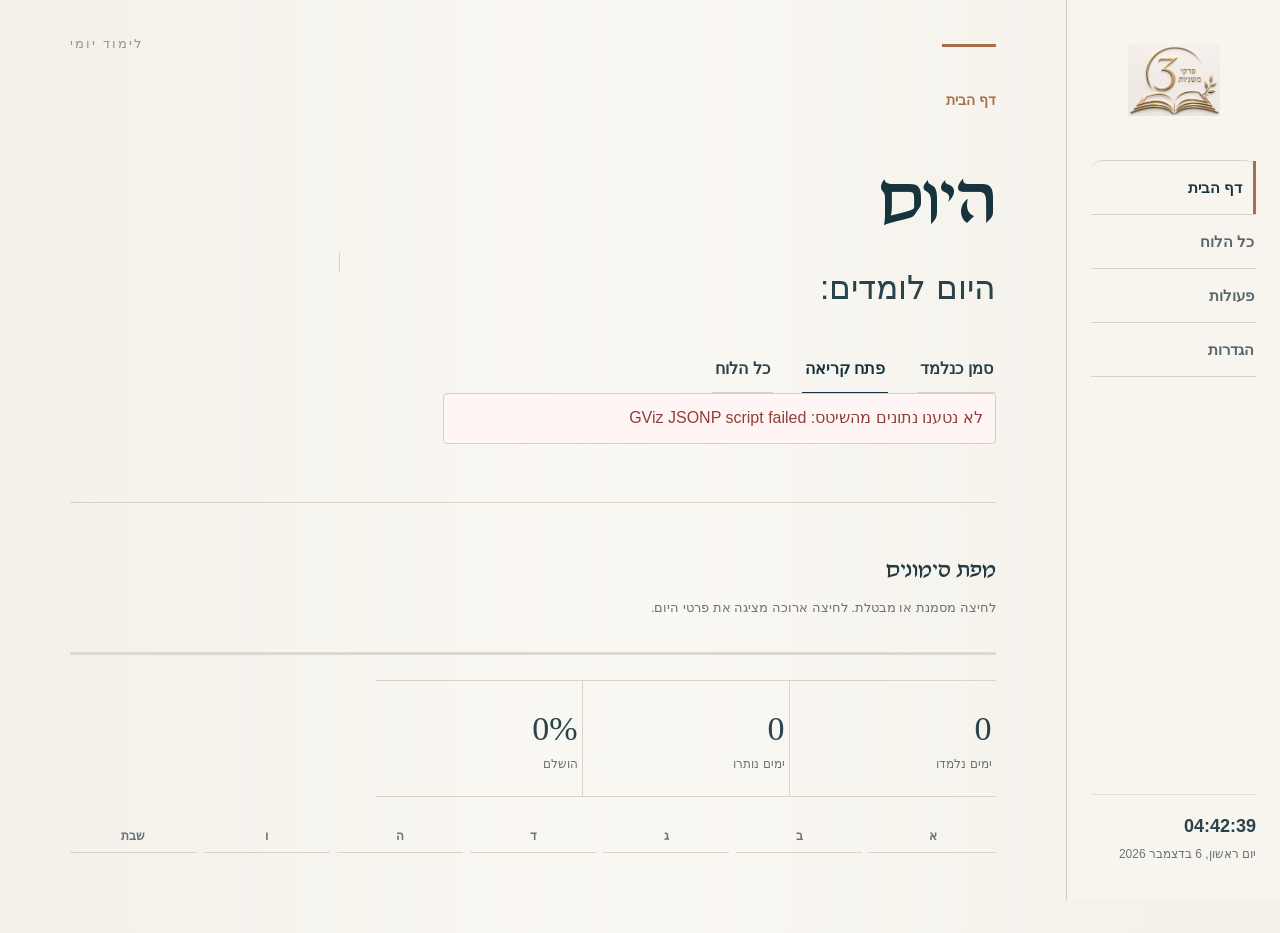
==== preview-v23.html @ 3cd3347a "Publish isolated v23 design preview" ====
<!DOCTYPE html>
<html lang="he" dir="rtl">
<head>
<meta charset="UTF-8">
<meta name="viewport" content="width=device-width, initial-scale=1.0, viewport-fit=cover">
<meta name="theme-color" content="#f6f3ed">
<!-- BUILD: finished-editorial-workspace-v23 -->
<title>תצוגת v23 — לוח שנה למשניות משפחת זלצמן</title>
<link rel="manifest" href="manifest.webmanifest">
<meta name="mobile-web-app-capable" content="yes">
<meta name="apple-mobile-web-app-capable" content="yes">
<meta name="apple-mobile-web-app-title" content="לוח משניות">
<meta name="apple-mobile-web-app-status-bar-style" content="black-translucent">

<style>/* Visual system is loaded from the v23 stylesheet. */</style>

<link rel="stylesheet" href="app-v23.css?v=1">

<link rel="icon" href="site-icon-round.png">
<link rel="apple-touch-icon" href="site-icon-round.png">
<meta name="theme-color" content="#f6f3ed">

</head>
<body>
<div class="intro">
  <div class="intro-card">
    <img src="logo.png" alt="לוגו" class="intro-logo">
    <div class="intro-text-wrap">
      <h1>לוח שנה למשניות משפחת זלצמן</h1>
      <p id="introGreeting">ברוכים הבאים</p>
    </div>
  </div>
</div>

<header class="site-header">
  <div class="header-inner">
    <div class="brand brand-logo-only">
      <button type="button" class="header-logo-link" onclick="showPage('homePage')" aria-label="חזרה לדף הבית">
        <img src="header-logo.png" alt="לוגו עליון" class="header-logo">
      </button>
      <small id="topGreeting">ברוכים הבאים</small>
    </div>
    <nav class="tabs" aria-label="ניווט">
      <button class="tab active" data-page="homePage"><span class="nav-ico nav-home" aria-hidden="true"></span><span>דף הבית</span></button>
      <button class="tab" data-page="calendarPage"><span class="nav-ico nav-calendar" aria-hidden="true"></span><span>כל הלוח</span></button>
      <button class="tab" data-page="actionsPage"><span class="nav-ico nav-actions" aria-hidden="true"></span><span>פעולות</span></button>
      <button class="tab" data-page="settingsPage"><span class="nav-ico nav-settings" aria-hidden="true"></span><span>הגדרות</span></button>
    </nav>
    <div class="date-time" id="dateTime">--</div>
  </div>
</header>

<div class="app">
  <section class="page active" id="homePage">
    <div class="admin-message" id="adminMessageBox"></div>
    <button class="message-alert" id="messageAlert" onclick="openMessageModal()"></button>
    <div class="home-hero">
      <div class="home-main">
        <div class="home-kicker" id="homeKicker">דף הבית</div>
        <h2 id="homeTitle">היום</h2>
        <p class="home-learning" id="homeLearning">היום לומדים:</p>
        <div class="home-meta" id="homeMeta"></div><div class="loading-note" id="loadStatus">טוען נתונים מהגיליון...</div>
        <div class="actions-row">
          <button id="markTodayBtn" type="button" class="btn">סמן כנלמד</button>
          <button id="openTodayCalendarBtn" type="button" class="btn primary" onclick="openTodayReader()">פתח קריאה</button>
          <button id="homeCalendarBtn" type="button" class="btn" data-page="calendarPage">כל הלוח</button>
        </div>
      </div>
      <aside class="home-side">
        <div class="map-head"><div><h3>מפת סימונים</h3><p class="muted">לחיצה מסמנת או מבטלת. לחיצה ארוכה מציגה את פרטי היום.</p></div><button type="button" class="btn small map-toggle" onclick="toggleMapPanel()">הצג / הסתר</button></div>
        <div class="progress"><span id="progressFill"></span></div>
        <div class="stats">
          <div class="stat"><b id="doneCount">0</b><span>ימים נלמדו</span></div>
          <div class="stat"><b id="leftCount">0</b><span>ימים נותרו</span></div>
          <div class="stat"><b id="percentCount">0%</b><span>הושלם</span></div>
        </div>
        <div class="year-map" id="yearMap"></div>
      </aside>
    </div>
</section>

  <section class="page" id="calendarPage">
    <div class="panel">
      <div class="calendar-topline">
        <h3>כל הלוח</h3>
        <div class="calendar-quick-actions">
          <button class="btn primary" onclick="openTodayInCalendar()">היום</button>
          <div class="mobile-month-nav" aria-label="ניווט חודשים"><button type="button" class="btn month-step" onclick="mobileCalendarMonthStep(-1)">הקודם</button><button type="button" class="btn month-step" onclick="mobileCalendarMonthStep(1)">הבא</button></div><button class="btn" onclick="clearCalendarFilters()">נקה סינון</button>
        </div>
      </div>
      <div class="toolbar calendar-toolbar">
        <div class="calendar-search-wrap"><input class="search" id="search" placeholder="לדוגמה: סיוון, יום ראשון, ברכות, פרק א" oninput="renderCalendar()"><button type="button" class="search-clear-btn" onclick="clearCalendarSearch()" aria-label="נקה חיפוש">×</button></div>
        <select id="calendarMonthSelect" onchange="renderCalendar()">
          <option value="all">כל החודשים</option>
        </select>
        <label class="check-filter"><input type="checkbox" id="onlyUndoneFilter" onchange="renderCalendar()"> רק לא נלמדו</label>
      </div>
      <div id="calendar"></div>
    </div>
  </section>

  <section class="page" id="actionsPage">

    <div class="panel actions-clean-panel">
      <h3>פעולות</h3>
      <p class="muted">בחר פעולה מהרשימה.</p>

      <div class="action-tiles actions-grid-clean">

        <div class="action-tile action-tile-clean">
          <div>
            <div class="action-icon">✓</div>
            <h4>סימון מרוכז</h4>
            <p>סימון או ביטול סימון לפי שבוע או חודש.</p>
          </div>
          <button class="btn primary" onclick="openBulkModal()">פתח סימון מרוכז</button>
        </div>

        <div class="action-tile action-tile-clean">
          <div>
            <div class="action-icon">☷</div>
            <h4>הדפסה מעוצבת</h4>
            <p>ייצוא לוח מסודר ומעוצב לפי טווח תאריכים.</p>
          </div>
          <button class="btn primary" onclick="openPrintPicker()">פתח הדפסה מעוצבת</button>
        </div>

        <div class="action-tile action-tile-clean">
          <div>
            <div class="action-icon">↗</div>
            <h4>קישור לאתר</h4>
            <p>העתקת הקישור והדרכה להוספה לשולחן העבודה.</p>
          </div>
          <div class="tile-buttons">
            <button class="btn primary" onclick="copySiteLink()">העתק קישור</button>
            <button class="btn" onclick="showShortcutHelp()">איך מוסיפים?</button>
          </div>
        </div>

        <div class="action-tile action-tile-clean">
          <div>
            <div class="action-icon">✉</div>
            <h4>שליחת הודעה</h4>
            <p>שליחת הודעה למנהל דרך טופס מסודר.</p>
          </div>
          <button class="btn primary" onclick="openMessageFormBox()">פתח טופס שליחת הודעה</button>
        </div>

      </div>
    </div>

  </section>

  <section class="page" id="settingsPage">
    <div class="panel">
      <h3>הגדרות</h3>
      <p class="muted">ניהול השם, הסימונים, הגיבוי והתקנת האתר.</p>

      <div class="settings-boxes">
        <div class="settings-box">
          <span class="settings-real-icon settings-user-icon" aria-hidden="true"></span>
          <h4>שם המשתמש</h4>
          <div class="form-row">
            <label>השם שיופיע בדף הבית</label>
            <input id="nameInput" placeholder="הכנס שם">
            <button class="btn primary" onclick="saveName()">שמור שם</button>
          </div>
        </div>

        <div class="settings-box">
          <span class="settings-real-icon settings-save-icon" aria-hidden="true"></span>
          <h4>סימונים</h4>
          <p class="muted">איפוס או גיבוי הסימונים ששמורים בדפדפן הזה.</p>
          <div class="actions-row">
            <button class="btn danger" onclick="confirmResetProgress()">איפוס הסימונים שלי</button>
            <button class="btn" onclick="exportProgress()">ייצוא מצב</button>
<div class="settings-export-note">
  <b>מה זה יצוא הגדרות?</b><br>
  פעולה זו שומרת אצלך קובץ קטן עם ההגדרות והסימונים האישיים שלך, כדי שתוכל לגבות אותם או להעביר אותם למכשיר אחר. הקובץ לא נשלח אלינו.
</div>

          </div>
        </div>

        <div class="settings-box">
          <span class="settings-real-icon settings-import-icon" aria-hidden="true"></span>
          <h4>ייבוא גיבוי</h4>
          <p class="muted">הדבק כאן קוד גיבוי שהעתקת ממכשיר אחר.</p>
          <textarea id="progressImportBox" class="backup-box" placeholder="הדבק כאן קוד גיבוי"></textarea>
          <button class="btn primary" onclick="importProgress()">ייבוא סימונים</button>
        </div>

        <div class="settings-box">
          <span class="settings-real-icon settings-phone-icon" aria-hidden="true"></span>
          <h4>התקנה כאפליקציה</h4>
          <p class="muted">אפשר להוסיף את האתר למסך הבית. בדפדפן נתמך האתר ייפתח בצורה נקייה יותר כמו אפליקציה.</p>
          <button class="btn" onclick="showPwaHelp()">איך מתקינים?</button>
        </div>

      </div>
    </div>
  </section>
</div>

<div class="modal" id="modal" onclick="if(event.target.id==='modal') closeModal()">
  <div class="modal-box">
    <div class="modal-head">
      <h2 id="modalTitle"></h2>
      <button class="close" onclick="closeModal()">×</button>
    </div>
    <div id="modalBody"></div>
    <div class="actions-row">
      <button class="btn primary" id="modalDoneBtn">סמן כנלמד</button>
      <button class="btn" onclick="closeModal()">סגור</button>
    </div>
  </div>
</div>



<div class="modal" id="bulkModal" onclick="if(event.target.id==='bulkModal') closeBulkModal()">
  <div class="modal-box">
    <div class="modal-head">
      <h2>סימון מרוכז</h2>
      <button class="close" onclick="closeBulkModal()">×</button>
    </div>

    <div class="form-grid">
      <div class="form-row">
        <label>בחר שבוע לפי פרשה / שבת</label>
        <select id="weekSelectModal"></select>
        <div class="actions-row">
          <button class="btn primary" onclick="markRangeFromModal('week', true)">סמן שבוע כנלמד</button>
          <button class="btn danger" onclick="markRangeFromModal('week', false)">בטל סימון שבוע</button>
        </div>
      </div>

      <div class="form-row">
        <label>בחר חודש עברי</label>
        <select id="monthSelectModal"></select>
        <div class="actions-row">
          <button class="btn primary" onclick="markRangeFromModal('month', true)">סמן חודש כנלמד</button>
          <button class="btn danger" onclick="markRangeFromModal('month', false)">בטל סימון חודש</button>
        </div>
      </div>
    </div>

    <div class="actions-row">
      <button class="btn danger" onclick="confirmResetProgress()">איפוס כל הסימונים</button>
      <button class="btn" onclick="closeBulkModal()">סגור</button>
    </div>
  </div>
</div>


<div class="modal" id="messageFormModal" onclick="if(event.target.id==='messageFormModal') closeMessageFormBox()">
  <div class="modal-box message-form-modal-box">
    <div class="modal-head">
      <h2>שליחת הודעה למנהל</h2>
      <button class="close" onclick="closeMessageFormBox()">×</button>
    </div>

    <div class="form-embed-wrap modal-form-embed">
      <iframe
        class="google-form-frame"
        src="https://docs.google.com/forms/d/e/1FAIpQLSe4UbWZiPFnvy5jqcv0p5TVCIIKytLv7KLfmInb0iANTIyzvA/viewform?embedded=true"
        frameborder="0"
        marginheight="0"
        marginwidth="0"
        loading="lazy">טוען…</iframe>
    </div>

    <div class="actions-row">
      <a class="btn" href="https://docs.google.com/forms/d/e/1FAIpQLSe4UbWZiPFnvy5jqcv0p5TVCIIKytLv7KLfmInb0iANTIyzvA/viewform" target="_blank" rel="noopener">פתח בחלון נפרד</a>
      <button class="btn" onclick="closeMessageFormBox()">סגור</button>
    </div>
  </div>
</div>







<div id="printPicker" onclick="if(event.target.id==='printPicker') closePrintPicker()">
  <div class="print-picker-box">
    <h3>הדפסה מעוצבת</h3>
    <div class="form-grid">
      <div class="form-row">
        <label>סוג הדפסה</label>
        <select id="printMode" onchange="syncPrintMode()">
          <option value="range">טווח תאריכים</option>
          <option value="day">יום אחד</option>
          <option value="week">שבוע</option>
          <option value="month">חודש עברי</option>
          <option value="tractate">לפי מסכת</option>
        </select>
<div class="print-mode-tiles" id="printModeTiles" aria-label="בחירת סוג הדפסה">
  <button type="button" class="print-mode-tile active" data-print-mode="range" onclick="setPrintModeTile('range')">
    <b>טווח</b><span>מתאריך עד תאריך</span>
  </button>
  <button type="button" class="print-mode-tile" data-print-mode="day" onclick="setPrintModeTile('day')">
    <b>יום אחד</b><span>בחירת יום בודד</span>
  </button>
  <button type="button" class="print-mode-tile" data-print-mode="week" onclick="setPrintModeTile('week')">
    <b>שבוע</b><span>שבוע מלא</span>
  </button>
  <button type="button" class="print-mode-tile" data-print-mode="month" onclick="setPrintModeTile('month')">
    <b>חודש</b><span>חודש עברי</span>
  </button>
  <button type="button" class="print-mode-tile" data-print-mode="tractate" onclick="setPrintModeTile('tractate')">
    <b>מסכת</b><span>לפי מסכת</span>
  </button>
</div>

      </div>
      <div class="form-row" id="printStartRow">
        <label>מתאריך</label>
        <select id="printStart"></select>
      </div>
      <div class="form-row" id="printEndRow">
        <label>עד תאריך</label>
        <select id="printEnd"></select>
      </div>
      <div class="form-row" id="printMonthRow" style="display:none">
        <label>בחר חודש</label>
        <select id="printMonthSelect"></select>
      </div>
      <div class="form-row" id="printTractateRow" style="display:none">
        <label>בחר מסכת</label>
        <select id="printTractateSelect"></select>
      </div>
    </div>
    <div class="actions-row">
      
<button type="button" class="btn print-mobile-alt-btn" onclick="openPrintPreviewPage()">
  פתח תצוגת הדפסה בדף חדש
</button>
<p class="print-mobile-hint">
  בסמארטפון שמירה ל־PDF לא תמיד עובדת טוב. הכפתור הזה פותח דף נקי שאפשר לשמור, לשתף או להדפיס ממנו.
</p>
<button class="btn primary" onclick="printSelectedRange()">ייצא / הדפס</button>
      <button class="btn" onclick="closePrintPicker()">סגור</button>
    </div>
  </div>
</div>

<div id="printArea"></div>
<div class="toast" id="toast">הפעולה בוצעה</div>
<button type="button" class="mobile-floating-today" onclick="openTodayInCalendar()">היום</button>

<script>
const SHEET_CSV_URL = "https://docs.google.com/spreadsheets/d/e/2PACX-1vTx69XyjxtuKeYCHbCdaDlgVnaaCdChrgy5WYMn0daPPNdD-HVV0VQNBseqWfwoSvYIXcG5Pu6hYBlD/pub?output=csv";
const SHEET_CSV_URLS = [
  "https://docs.google.com/spreadsheets/d/e/2PACX-1vTx69XyjxtuKeYCHbCdaDlgVnaaCdChrgy5WYMn0daPPNdD-HVV0VQNBseqWfwoSvYIXcG5Pu6hYBlD/pub?output=csv",
  "https://docs.google.com/spreadsheets/d/e/2PACX-1vTx69XyjxtuKeYCHbCdaDlgVnaaCdChrgy5WYMn0daPPNdD-HVV0VQNBseqWfwoSvYIXcG5Pu6hYBlD/pub?gid=0&single=true&output=csv",
  "https://docs.google.com/spreadsheets/d/e/2PACX-1vTx69XyjxtuKeYCHbCdaDlgVnaaCdChrgy5WYMn0daPPNdD-HVV0VQNBseqWfwoSvYIXcG5Pu6hYBlD/gviz/tq?tqx=out:csv"
];
const MESSAGES_CSV_URL = "https://docs.google.com/spreadsheets/d/e/2PACX-1vTx69XyjxtuKeYCHbCdaDlgVnaaCdChrgy5WYMn0daPPNdD-HVV0VQNBseqWfwoSvYIXcG5Pu6hYBlD/pub?gid=1071009578&single=true&output=csv";
let DATA = [];
const FALLBACK_DATA = [];
let ADMIN_MESSAGES = [];
const STORAGE_PREFIX = "zaltsman_mishnayos_";
const MISHNA_FILES = {
  "ברכות": "MZ_BRAHOT_L1.txt",
  "פאה": "MZ_PEAA_L1.txt",
  "דמאי": "MZ_DEMAY_L1.txt",
  "כלאים": "MZ_KILAIIM_L1.txt",
  "שביעית": "MZ_SHVIIT_L1.txt",
  "תרומות": "MZ_TRUMOT_L1.txt",
  "מעשרות": "MZ_MEASROT_L1.txt",
  "מעשר שני": "MZ_MEASER_SHENI_L1.txt",
  "חלה": "MZ_HALA_L1.txt",
  "ערלה": "MZ_ORLA_L1.txt",
  "ביכורים": "MZ_BIKURIM_L1.txt"
};
let MISHNA_CACHE = {};
function localIsoDate(date = new Date()){
  const y = date.getFullYear();
  const m = String(date.getMonth()+1).padStart(2,"0");
  const d = String(date.getDate()).padStart(2,"0");
  return `${y}-${m}-${d}`;
}
const todayIsoReal = localIsoDate();
let currentToday = null;
let deferredInstallPrompt = null;

function $(id){return document.getElementById(id)}
function getDone(){try{return JSON.parse(localStorage.getItem(STORAGE_PREFIX+"done")||"{}")}catch(e){return {}}}
function setDone(obj){localStorage.setItem(STORAGE_PREFIX+"done", JSON.stringify(obj))}
function getName(){return localStorage.getItem(STORAGE_PREFIX+"name") || "משתמש"}

function doneButtonText(idx){
  return getDone()[idx] ? "בטל סימון" : "סמן כנלמד";
}
function setDoneButtonText(btn, idx){
  if(btn) btn.textContent = doneButtonText(idx);
}

function showToast(msg="הפעולה בוצעה"){const t=$("toast");t.textContent=msg;t.classList.add("show");clearTimeout(window.__toast);window.__toast=setTimeout(()=>t.classList.remove("show"),1800)}
function escapeHtml(s){return String(s).replace(/[&<>"']/g, m=>({"&":"&amp;","<":"&lt;",">":"&gt;","\"":"&quot;","'":"&#039;"}[m]))}

function flashDoneChange(idx){
  setTimeout(()=>{
    document.querySelectorAll(`[data-day-idx="${idx}"]`).forEach(el=>{
      el.classList.remove("done-pop");
      void el.offsetWidth;
      el.classList.add("done-pop");
    });
  }, 80);
}

function parseCSV(text){
  const rows = [];
  let row = [], cell = "", inQuotes = false;
  for(let i=0;i<text.length;i++){
    const c=text[i], n=text[i+1];
    if(c === '"' && inQuotes && n === '"'){ cell += '"'; i++; continue; }
    if(c === '"'){ inQuotes = !inQuotes; continue; }
    if(c === "," && !inQuotes){ row.push(cell); cell=""; continue; }
    if((c === "\n" || c === "\r") && !inQuotes){
      if(c === "\r" && n === "\n") i++;
      row.push(cell); cell="";
      if(row.some(v=>String(v).trim() !== "")) rows.push(row);
      row=[];
      continue;
    }
    cell += c;
  }
  row.push(cell);
  if(row.some(v=>String(v).trim() !== "")) rows.push(row);
  return rows;
}


function formatMessageText(s){
  return escapeHtml(s || "")
    .replace(/\*\*(.*?)\*\*/g, "<strong>$1</strong>")
    .replace(/\n/g, "<br>");
}

function extractAdminMessages(rows){
  ADMIN_MESSAGES = [];
  if(!rows || !rows.length) return;

  const header = rows[0].map(x=>String(x||"").trim());
  const titleCol = header.indexOf("כותרת");
  const msgCol = header.indexOf("הודעה");
  const activeCol = header.indexOf("פעיל");
  const dateCol = header.indexOf("תאריך");

  // חשוב: לא להציג הודעות משתמשים רגילות בדף הבית.
  // הודעת מנהל תזוהה רק אם יש עמודת "פעיל" או עמודת "כותרת".
  if(msgCol < 0) return;
  if(activeCol < 0 && titleCol < 0) return;

  rows.slice(1).forEach(r=>{
    const msg = String(r[msgCol] || "").trim();
    if(!msg) return;

    const active = activeCol >= 0 ? String(r[activeCol] || "").trim() : "כן";
    if(active && !["כן","TRUE","true","1","פעיל"].includes(active)) return;

    ADMIN_MESSAGES.push({
      title: titleCol >= 0 ? String(r[titleCol] || "").trim() : "",
      message: msg,
      date: dateCol >= 0 ? String(r[dateCol] || "").trim() : ""
    });
  });
}
function renderAdminMessage(){
  const oldBox = $("adminMessageBox");
  if(oldBox){
    oldBox.classList.remove("show");
    oldBox.innerHTML = "";
  }
  const alert = $("messageAlert");
  if(!alert) return;
  const item = ADMIN_MESSAGES && ADMIN_MESSAGES[0];
  if(!item || !item.message){
    alert.classList.remove("show");
    alert.innerHTML = "";
    return;
  }
  alert.innerHTML = `<span><span class="message-alert-title">יש הודעה חדשה</span><br><small>${escapeHtml(item.title || "לחץ לקריאה")}</small></span><span>פתח</span>`;
  alert.classList.add("show");
}


async function loadMessagesData(){
  try{
    const bust = (MESSAGES_CSV_URL.includes("?") ? "&" : "?") + "cacheBust=" + Date.now();
    const res = await fetch(MESSAGES_CSV_URL + bust, {cache:"no-store"});
    if(!res.ok) throw new Error("שגיאת טעינת הודעות");
    const text = await res.text();
    const rows = parseCSV(text);
    extractAdminMessages(rows);
    renderAdminMessage();
  }catch(err){
    console.error("Messages load error:", err);
    ADMIN_MESSAGES = [];
    renderAdminMessage();
  }
}

function normalizeSheetRows(rows){
  if(!rows || !rows.length) return [];
  const first = rows[0].map(x=>String(x||"").trim());
  const headerNames = ["תאריך עברי","עברי","יום","יום / פרשה","יום ופרשה","פרשה","הספק","פרקים","משניות","לימוד","תאריך לועזי","לועזי","date","Date"];
  const hasHeader = first.some(x => headerNames.includes(x));
  const body = hasHeader ? rows.slice(1) : rows;
  const header = hasHeader ? first : [];
  function col(names, fallback){
    for(const name of names){
      const idx = header.indexOf(name);
      if(idx >= 0) return idx;
    }
    return fallback;
  }
  const hdateCol = col(["תאריך עברי","עברי"], 0);
  const dayCol = col(["יום","יום / פרשה","יום ופרשה","פרשה"], 1);
  const chaptersCol = col(["הספק","פרקים","משניות","לימוד"], 2);
  const isoCol = col(["תאריך לועזי","לועזי","date","Date"], -1);
  const startDate = new Date("2026-04-13T12:00:00");
  return body.map((r,i)=>{
    const hdate = String(r[hdateCol] || "").trim();
    const day = String(r[dayCol] || "").trim();
    const chapters = String(r[chaptersCol] || "").trim();
    let iso = isoCol >= 0 ? String(r[isoCol] || "").trim() : "";
    if(!iso){
      const d = new Date(startDate);
      d.setDate(startDate.getDate()+i);
      iso = d.toISOString().slice(0,10);
    }
    return {idx:i+1, iso, hdate, day, chapters};
  }).filter(x=>x.hdate || x.day || x.chapters);
}




function bindHomeButtons(){
  const markBtn = $("markTodayBtn");
  if(markBtn && !markBtn.dataset.bound){
    markBtn.dataset.bound = "1";
    markBtn.addEventListener("click", function(e){
      e.preventDefault();
      e.stopPropagation();
      markToday();
    });
  }

  document.querySelectorAll("[data-page]").forEach(btn=>{
    if(!btn.dataset.pageBound){
      btn.dataset.pageBound = "1";
      btn.addEventListener("click", function(e){
        e.preventDefault();
        const target = btn.dataset.page;
        if(target) showPage(target);
      });
    }
  });
}



function useFallbackData(){
  DATA = [];
  currentToday = null;
  refresh();
  const status = $("loadStatus");
  if(status){
    status.textContent = "לא נטענו נתונים מהשיטס. בדוק שהגיליון מפורסם כ-CSV.";
    status.className = "error-note";
    status.style.display = "block";
  }
}




const SHEET_GVIZ_URL = "https://docs.google.com/spreadsheets/d/e/2PACX-1vTx69XyjxtuKeYCHbCdaDlgVnaaCdChrgy5WYMn0daPPNdD-HVV0VQNBseqWfwoSvYIXcG5Pu6hYBlD/gviz/tq";

function gvizTableToRows(table){
  const cols = (table.cols || []).map(c => c.label || c.id || "");
  const body = (table.rows || []).map(r => (r.c || []).map(c => {
    if(!c) return "";
    if(typeof c.f === "string" && c.f.trim()) return c.f;
    if(c.v == null) return "";
    return String(c.v);
  }));
  return [cols].concat(body);
}

function loadGvizJsonp(){
  return new Promise((resolve, reject) => {
    const cbName = "__mishnaGvizCb_" + Date.now() + "_" + Math.floor(Math.random()*10000);
    const script = document.createElement("script");
    const timeout = setTimeout(() => {
      cleanup();
      reject(new Error("GViz JSONP timeout"));
    }, 12000);

    function cleanup(){
      clearTimeout(timeout);
      script.remove();
      try{ delete window[cbName]; }catch(e){ window[cbName] = undefined; }
    }

    window[cbName] = function(response){
      try{
        cleanup();
        if(!response || response.status === "error"){
          reject(new Error("GViz returned error"));
          return;
        }
        resolve(gvizTableToRows(response.table || {}));
      }catch(err){
        cleanup();
        reject(err);
      }
    };

    script.onerror = function(){
      cleanup();
      reject(new Error("GViz JSONP script failed"));
    };

    script.src = SHEET_GVIZ_URL + "?tqx=responseHandler:" + cbName + "&tq=" + encodeURIComponent("select *");
    document.head.appendChild(script);
  });
}

async function fetchFirstWorkingCsv(urls){
  let lastError = null;
  for(const url of urls){
    try{
      const res = await fetch(url, { cache: "reload", redirect: "follow" });
      if(!res.ok) throw new Error("HTTP " + res.status + " בכתובת " + url);
      const text = await res.text();
      if(!text || !text.trim()) throw new Error("CSV ריק בכתובת " + url);
      if(text.trim().startsWith("<")) throw new Error("התקבל HTML במקום CSV בכתובת " + url);
      return { text, url };
    }catch(err){
      lastError = err;
      console.error("CSV load attempt failed:", url, err);
    }
  }
  throw lastError || new Error("לא נמצאה כתובת CSV תקינה");
}





async function loadSheetData(){
  const status = $("loadStatus");
  if(status){
    status.className = "loading-note";
    status.style.display = "block";
    status.textContent = "טוען נתונים מהגיליון...";
  }

  try{
    let rows = [];
    let loadedFrom = "";

    try{
      const result = await fetchFirstWorkingCsv(SHEET_CSV_URLS);
      rows = parseCSV(result.text);
      loadedFrom = "CSV";
    }catch(csvErr){
      console.warn("CSV fetch failed, trying GViz JSONP:", csvErr);
      if(status) status.textContent = "CSV נחסם, מנסה טעינה חלופית מהשיטס...";
      rows = await loadGvizJsonp();
      loadedFrom = "JSONP";
    }

    if(!rows || !rows.length){
      throw new Error("התקבל קובץ ריק מהשיטס");
    }

    const normalized = normalizeSheetRows(rows);

    if(!normalized || !normalized.length){
      console.error("Rows received but not normalized:", rows.slice(0,10));
      throw new Error("השיטס נטען, אבל מבנה העמודות לא זוהה");
    }

    DATA = normalized;
    currentToday = DATA.find(x=>x.iso===todayIsoReal) || DATA[0];

    try{
      setupActions();
      setupPrintSelects();
      setupCalendarControls(true);
      refresh();
    }catch(renderErr){
      console.error("Display/render error after sheet load:", renderErr);
      if(status){
        status.textContent = "הנתונים נטענו, אבל הייתה שגיאת תצוגה באתר: " + (renderErr && renderErr.message ? renderErr.message : "שגיאה לא ידועה");
        status.className = "error-note";
        status.style.display = "block";
      }
      return;
    }

    try{
      await loadMessagesData();
    }catch(err){
      console.error("Messages load error:", err);
    }

    if(status){
      status.className = "loading-note";
      status.textContent = "הנתונים נטענו מהשיטס";
      setTimeout(()=>{ status.style.display="none"; }, 1000);
    }
    console.log("Main sheet loaded from:", loadedFrom, "Rows:", DATA.length);
  }catch(err){
    console.error("Sheet load error:", err);
    DATA = [];
    currentToday = null;
    try{ refresh(); }catch(e){ console.error("Refresh after failure error:", e); }
    if(status){
      status.textContent = "לא נטענו נתונים מהשיטס: " + (err && err.message ? err.message : "שגיאה לא ידועה");
      status.className = "error-note";
      status.style.display = "block";
    }
  }
}

function greeting(){
  const h = new Date().getHours();
  if(h>=5 && h<12) return "בוקר טוב";
  if(h>=12 && h<17) return "צהריים טובים";
  if(h>=17 && h<22) return "ערב טוב";
  return "לילה טוב";
}
function updateGreeting(){
  const name=getName();
  $("introGreeting").textContent = `${greeting()}, ${name}`;
  $("topGreeting").textContent = `${greeting()}, ${name}`;
}
function updateClock(){
  const now = new Date();
  const date = now.toLocaleDateString("he-IL", {weekday:"long", year:"numeric", month:"long", day:"numeric"});
  const time = now.toLocaleTimeString("he-IL", {hour:"2-digit", minute:"2-digit", second:"2-digit"});
  $("dateTime").innerHTML = `<b>${time}</b><small>${date}</small>`;
}
setInterval(updateClock,1000);
function displayDate(item){return `${item.hdate} · ${new Date(item.iso).toLocaleDateString("he-IL")}`}
function dayText(item){return `${item.day} · ${displayDate(item)}`}
function hebrewMonth(hdate){
  const s = String(hdate || "");
  const months = ["ניסן","אייר","סיוון","סיון","תמוז","אב","אלול","תשרי","חשון","מרחשון","כסלו","טבת","שבט","אדר"];
  for(const m of months){
    if(s.includes(m)) return m === "סיון" ? "סיוון" : m;
  }
  return "ללא חודש";
}
function cleanWeekName(day){return String(day).replace(/^שבת\s*[–-]?\s*/,'').trim()}

function showPage(id){
  const page = $(id);
  if(!page){
    console.error("Page not found:", id);
    showToast("הדף לא נמצא");
    return;
  }
  document.querySelectorAll(".page").forEach(p=>p.classList.remove("active"));
  document.querySelectorAll(".tab").forEach(t=>t.classList.toggle("active", t.dataset.page===id));
  page.classList.add("active");
  try{ window.scrollTo({top:0,behavior:"smooth"}); }catch(e){ window.scrollTo(0,0); }
  if(id==="calendarPage") renderCalendar();
}

document.querySelectorAll(".tab").forEach(t=>t.addEventListener("click",()=>showPage(t.dataset.page)));


function renderToday(){
  if(!DATA.length || !currentToday) return;
  const item=currentToday;
  $("homeKicker").textContent = dayText(item);
  $("homeTitle").textContent = `${greeting()}, ${getName()}`;
  $("homeLearning").textContent = `היום לומדים: ${item.chapters}`;
  $("homeMeta").textContent = `יום ${item.idx} מתוך ${DATA.length}`;
  setDoneButtonText($("markTodayBtn"), item.idx);
  if($("homeMiniToday")) $("homeMiniToday").textContent = `${dayText(item)} · ${item.chapters}`;
  const done = getDone();
  const total = DATA.length || 0;
  const count = Object.keys(done).filter(k=>DATA.some(x=>String(x.idx)===String(k))).length;
  if($("homeMiniProgress")) $("homeMiniProgress").textContent = total ? `${count} מתוך ${total} ימים סומנו` : "עדיין אין נתונים.";
}

function renderTodayMobilePolished(){
  if(!DATA.length || !currentToday) return;
  const item = currentToday;
  $("homeKicker").textContent = dayText(item);
  $("homeTitle").textContent = `${greeting()}, ${getName()}`;
  $("homeLearning").innerHTML = `<span>היום לומדים</span><strong>${escapeHtml(item.chapters)}</strong>`;
  $("homeMeta").textContent = "";
  setDoneButtonText($("markTodayBtn"), item.idx);
}

function makeCard(item){
  const done = !!getDone()[item.idx];
  const isToday = currentToday && item.idx===currentToday.idx;
  return `<article class="card ${done?'done':''} ${isToday?'today':''}" data-day-idx="${item.idx}">
    <h4>${isToday?'היום · ':''}${escapeHtml(item.day)}</h4>
    <div class="mini">${escapeHtml(displayDate(item))}</div>
    <p style="margin-top:10px">${escapeHtml(item.chapters)}</p>
    <div class="card-buttons">
      <button class="btn small primary" type="button" onclick="openDay(${item.idx})">פתח את היום</button>
      <button class="btn small" type="button" onclick="toggleDone(${item.idx})">${done?'בטל סימון':'סמן כנלמד'}</button>
    </div>
  </article>`;
}


function weekdayIndex(item){
  const s = String(item.day || "");
  if(s.includes("ראשון")) return 0;
  if(s.includes("שני")) return 1;
  if(s.includes("שלישי")) return 2;
  if(s.includes("רביעי")) return 3;
  if(s.includes("חמישי")) return 4;
  if(s.includes("שישי")) return 5;
  if(s.includes("שבת")) return 6;
  return new Date(item.iso).getDay();
}
function buildCalendarWeeks(items){
  const weeks = [];
  let current = new Array(7).fill(null);
  items.forEach(item=>{
    const idx = weekdayIndex(item);
    if(idx === 0 && current.some(Boolean)){
      weeks.push(current);
      current = new Array(7).fill(null);
    }
    if(current[idx]){
      weeks.push(current);
      current = new Array(7).fill(null);
    }
    current[idx] = item;
    if(idx === 6){
      weeks.push(current);
      current = new Array(7).fill(null);
    }
  });
  if(current.some(Boolean)) weeks.push(current);
  return weeks;
}


function renderCalendar(){
  const cal = $("calendar");
  if(!cal) return;
  if(!DATA.length){
    cal.innerHTML = '<p class="muted">טוען נתונים...</p>';
    return;
  }

  setupCalendarControls(false);

  const q = ($("search")?.value || "").trim();
  const monthValue = $("calendarMonthSelect")?.value || "all";
  const onlyUndone = !!$("onlyUndoneFilter")?.checked;
  const done = getDone();

  let rows = DATA.filter(x => {
    const textOk = !q || [x.idx,x.iso,x.hdate,x.day,x.chapters].join(" ").includes(q);
    const monthOk = monthValue === "all" || hebrewMonth(x.hdate) === monthValue;
    const undoneOk = !onlyUndone || !done[x.idx];
    return textOk && monthOk && undoneOk;
  });

  const groups = {};
  rows.forEach(x=>{
    const key = hebrewMonth(x.hdate) || "ללא חודש";
    (groups[key] ||= []).push(x);
  });

  const weekNames = ["ראשון","שני","שלישי","רביעי","חמישי","שישי","שבת"];

  function cell(x){
    if(!x) return `<td><div class="calendar-cell empty"></div></td>`;
    const isToday = currentToday && x.idx===currentToday.idx;
    const isDone = !!done[x.idx];
    return `<td>
      <div class="calendar-cell ${isToday?'today':''} ${isDone?'done':''}" data-day-idx="${x.idx}">
        <h4>${escapeHtml(x.day || "יום")}</h4>
        <small>${escapeHtml(x.hdate)}</small>
        <p>${escapeHtml(x.chapters)}</p>
        <div class="card-buttons">
          <button class="btn small primary" type="button" onclick="openDay(${x.idx})">פתח</button>
          <button class="btn small" type="button" onclick="toggleDone(${x.idx})">${isDone?'בטל סימון':'סמן כנלמד'}</button>
        </div>
      </div>
    </td>`;
  }

  cal.innerHTML = Object.entries(groups).map(([month,items])=>{
    const weeks = buildCalendarWeeks(items);
    return `<section class="calendar-month" data-month="${escapeHtml(month)}">
      <h3 class="calendar-month-title">${escapeHtml(month)}</h3>
      <div class="calendar-scroll">
        <table class="calendar-table">
          <thead><tr>${weekNames.map(d=>`<th>${d}</th>`).join("")}</tr></thead>
          <tbody>
            ${weeks.map(w=>`<tr>${w.map(cell).join("")}</tr>`).join("")}
          </tbody>
        </table>
      </div>
    </section>`;
  }).join("") || `<p class="muted">לא נמצאו תוצאות.</p>`;
}


function setupCalendarControls(force){
  const sel = $("calendarMonthSelect");
  if(!sel || !DATA.length) return;

  const current = sel.value || "all";
  const months = [];
  DATA.forEach(x=>{
    const m = hebrewMonth(x.hdate) || "ללא חודש";
    if(!months.includes(m)) months.push(m);
  });

  const options = `<option value="all">כל החודשים</option>` + months.map(m=>`<option value="${escapeHtml(m)}">${escapeHtml(m)}</option>`).join("");
  if(force || sel.dataset.loadedMonths !== months.join("|")){
    sel.innerHTML = options;
    sel.dataset.loadedMonths = months.join("|");

    const todayMonth = currentToday ? (hebrewMonth(currentToday.hdate) || "ללא חודש") : "";
    if(!localStorage.getItem(STORAGE_PREFIX+"calendarMonthTouched") && todayMonth){
      sel.value = todayMonth;
    }else{
      sel.value = months.includes(current) || current==="all" ? current : "all";
    }
  }

  if(!sel.dataset.bound){
    sel.dataset.bound = "1";
    sel.addEventListener("change", ()=>localStorage.setItem(STORAGE_PREFIX+"calendarMonthTouched","1"));
  }
}

function clearCalendarFilters(){
  if($("search")) $("search").value = "";
  if($("calendarMonthSelect")) $("calendarMonthSelect").value = "all";
  if($("onlyUndoneFilter")) $("onlyUndoneFilter").checked = false;
  localStorage.setItem(STORAGE_PREFIX+"calendarMonthTouched","1");
  renderCalendar();
}

function clearCalendarSearch(){
  const search = $("search");
  if(search) search.value = "";
  renderCalendar();
  if(search) search.focus();
}

function mobileCalendarMonthStep(delta){
  const sel = $("calendarMonthSelect");
  if(!sel || !sel.options.length) return;
  setupCalendarControls(true);
  const options = Array.from(sel.options).map(o=>o.value);
  const months = options.filter(v=>v && v !== "all");
  if(!months.length) return;
  let current = sel.value;
  if(!current || current === "all"){
    current = currentToday ? (hebrewMonth(currentToday.hdate) || months[0]) : months[0];
  }
  let idx = months.indexOf(current);
  if(idx < 0) idx = 0;
  idx = Math.max(0, Math.min(months.length - 1, idx + delta));
  sel.value = months[idx];
  localStorage.setItem(STORAGE_PREFIX+"calendarMonthTouched","1");
  renderCalendar();
}

function openTodayInCalendar(){
  if(!DATA.length){
    showToast("הנתונים עדיין נטענים מהשיטס");
    return;
  }
  const item = currentToday || DATA.find(x=>x.iso===todayIsoReal) || DATA[0];
  if(!item){
    showToast("לא נמצא היום הנוכחי");
    return;
  }
  showPage("calendarPage");
  const month = hebrewMonth(item.hdate) || "ללא חודש";
  if($("calendarMonthSelect")){
    setupCalendarControls(true);
    $("calendarMonthSelect").value = month;
    localStorage.setItem(STORAGE_PREFIX+"calendarMonthTouched","1");
  }
  if($("onlyUndoneFilter")) $("onlyUndoneFilter").checked = false;
  renderCalendar();
  setTimeout(()=>{
    const cell = document.querySelector(`[data-day-idx="${item.idx}"]`);
    if(cell){
      cell.scrollIntoView({behavior:"smooth", block:"center", inline:"center"});
      cell.classList.add("focus-today");
      setTimeout(()=>cell.classList.remove("focus-today"),1600);
    }
  },120);
}

function toggleMapPanel(){
  const side = document.querySelector(".home-side");
  if(!side) return;
  side.classList.toggle("map-collapsed");
}



function setPrintModeTile(mode){
  const select = $("printMode");
  if(select){
    select.value = mode;
  }
  document.querySelectorAll(".print-mode-tile").forEach(btn=>{
    btn.classList.toggle("active", btn.dataset.printMode === mode);
  });
  syncPrintMode();
}

function syncPrintModeTiles(){
  const select = $("printMode");
  const mode = select ? select.value : "range";
  document.querySelectorAll(".print-mode-tile").forEach(btn=>{
    btn.classList.toggle("active", btn.dataset.printMode === mode);
  });
}

function syncPrintMode(){
  setTimeout(syncPrintModeTiles,0);
  const mode = $("printMode")?.value || "range";
  const startRow = $("printStartRow");
  const endRow = $("printEndRow");
  const monthRow = $("printMonthRow");
  const tractateRow = $("printTractateRow");

  if(startRow) startRow.style.display = ["range","day","week"].includes(mode) ? "" : "none";
  if(endRow) endRow.style.display = mode === "range" ? "" : "none";
  if(monthRow) monthRow.style.display = mode === "month" ? "" : "none";
  if(tractateRow) tractateRow.style.display = mode === "tractate" ? "" : "none";
}



function getPrintRowsByMode(){
  const startEl = $("printStart"), endEl = $("printEnd");
  if(!DATA.length) return [];
  const mode = $("printMode")?.value || "range";
  const startIdx = Number(startEl?.value || (currentToday?.idx || DATA[0].idx));
  const startItem = DATA.find(x=>Number(x.idx)===startIdx) || currentToday || DATA[0];

  if(mode === "day") return [startItem];

  if(mode === "week"){
    const start = Math.max(1, startItem.idx - printDayIndex(startItem));
    const end = start + 6;
    return DATA.filter(x=>x.idx>=start && x.idx<=end);
  }

  if(mode === "month"){
    const selected = $("printMonthSelect")?.value || (hebrewMonth(startItem.hdate) || "ללא חודש");
    return DATA.filter(x=>(hebrewMonth(x.hdate) || "ללא חודש") === selected);
  }

  if(mode === "tractate"){
    const selected = $("printTractateSelect")?.value || "";
    if(!selected) return [];
    return DATA.filter(x=>extractTractatesFromChapters(x.chapters).includes(selected));
  }

  let a = Number(startEl?.value || startItem.idx), b = Number(endEl?.value || a);
  if(a > b){ const t=a; a=b; b=t; }
  return DATA.filter(x=>x.idx>=a && x.idx<=b);
}



function confirmResetProgress(){
  if(!confirm("אתה בטוח? פעולה זו תמחק את כל הסימונים שנשמרו במכשיר הזה.")) return;
  localStorage.removeItem(STORAGE_PREFIX + "done");
  localStorage.removeItem(STORAGE_PREFIX + "progress");
  refresh();
  showToast("הסימונים אופסו");
}

function exportProgress(){
  const payload = {
    version:1,
    createdAt:new Date().toISOString(),
    done:getDone(),
    name:getName()
  };
  const code = btoa(unescape(encodeURIComponent(JSON.stringify(payload))));
  $("modalTitle").textContent = "ייצוא מצב סימונים";
  $("modalBody").innerHTML = `
    <p class="muted">העתק את הקוד ושמור אותו. אפשר לייבא אותו במכשיר אחר.</p>
    <textarea class="backup-box" readonly onclick="this.select()">${code}</textarea>
  `;
  $("modalDoneBtn").textContent = "סגור";
  $("modalDoneBtn").onclick = closeModal;
  $("modal").classList.add("open");
}

function importProgress(){
  const box = $("progressImportBox");
  const raw = (box?.value || "").trim();
  if(!raw){
    showToast("לא הוזן קוד גיבוי");
    return;
  }
  try{
    const payload = JSON.parse(decodeURIComponent(escape(atob(raw))));
    if(!payload || !payload.done || typeof payload.done !== "object" || Array.isArray(payload.done)) throw new Error("bad payload");
    const validIds = new Set(DATA.map(x=>String(x.idx)));
    const cleanDone = {};
    Object.keys(payload.done).forEach(id=>{
      if(validIds.has(String(id)) && payload.done[id] === true) cleanDone[id] = true;
    });
    setDone(cleanDone);
    if(typeof payload.name === "string" && payload.name.trim()){
      localStorage.setItem(STORAGE_PREFIX+"name", payload.name.trim().slice(0,60));
    }
    refresh();
    showToast("הסימונים יובאו בהצלחה");
  }catch(e){
    showToast("קוד הגיבוי לא תקין");
  }
}

function showPwaHelp(){
  $("modalTitle").textContent = "התקנה למסך הבית";
  $("modal").classList.remove("reader-modal");
  document.body.classList.remove("mobile-reader-open");
  const canInstall = !!deferredInstallPrompt;
  $("modalBody").innerHTML = `
    <div class="mobile-pwa-install-card">
      <b>התקנה כאפליקציה</b>
      <p class="muted">האייקונים וה־manifest כבר מוגדרים. כשהדפדפן מאפשר התקנה, אפשר לפתוח את האתר ממסך הבית בצורה נקייה יותר.</p>
      ${canInstall ? `<button class="btn primary" type="button" onclick="installPwaNow()">התקן עכשיו</button>` : ""}
      <p class="muted">אם לא מופיע כפתור התקנה: פתח את תפריט הדפדפן ובחר “הוסף למסך הבית”. במחשב, בדפדפן נתמך יופיע בדרך כלל סמל התקנה ליד שורת הכתובת.</p>
    </div>
  `;
  $("modalDoneBtn").textContent = "סגור";
  $("modalDoneBtn").onclick = closeModal;
  $("modal").classList.add("open");
}

async function installPwaNow(){
  if(!deferredInstallPrompt){
    showToast("פתח את תפריט הדפדפן ובחר הוסף למסך הבית");
    return;
  }
  try{
    deferredInstallPrompt.prompt();
    await deferredInstallPrompt.userChoice;
    deferredInstallPrompt = null;
    closeModal();
  }catch(e){
    showToast("ההתקנה לא נפתחה בדפדפן הזה");
  }
}


function clearSearch(){
  if($("search")) $("search").value="";
  renderCalendar();
}


function updateProgress(){
  const done = getDone();
  const total = DATA.length || 0;
  const count = Object.keys(done).filter(k=>DATA.some(x=>String(x.idx)===String(k))).length;
  if($("doneCount")) $("doneCount").textContent = count;
  if($("leftCount")) $("leftCount").textContent = Math.max(0,total-count);
  if($("percentCount")) $("percentCount").textContent = total ? Math.round(count/total*100)+"%" : "0%";
  if($("progressFill")){
    const progressPct = total ? (count/total*100) : 0;
    $("progressFill").style.width = progressPct + "%";
    $("progressFill").classList.toggle("has-progress", progressPct > 0);
    $("progressFill").setAttribute("aria-valuenow", String(Math.round(progressPct)));
  }

  const map = $("yearMap");
  if(map){
    const weekdays = ["א","ב","ג","ד","ה","ו","שבת"].map(d=>`<span class="map-weekday">${d}</span>`).join("");
    const blanks = DATA.length ? new Array(weekdayIndex(DATA[0])).fill('<span class="dot dot-empty" aria-hidden="true"></span>').join("") : "";
    map.innerHTML = weekdays + blanks + DATA.map(x=>{
      const isDone = !!done[x.idx];
      const cls = ["dot", isDone ? "done" : "", x.iso===todayIsoReal ? "today" : ""].filter(Boolean).join(" ");
      const tip = `${dayText(x)}\n${x.chapters}`;
      const action = isDone ? "בטל סימון" : "סמן כנלמד";
      const shortDate = String(x.hdate || "").trim().split(/\s+/)[0] || x.idx;
      return `<button type="button" class="${cls}" data-index="${x.idx}" data-tip="${escapeHtml(tip)}" data-date-short="${escapeHtml(shortDate)}" onclick="toggleMapDone(${x.idx})" title="${action}" aria-label="${action}: ${escapeHtml(dayText(x))}"></button>`;
    }).join("");
  }
}



function toggleMapDone(idx){
  const done = getDone();
  if(done[idx]){
    delete done[idx];
    setDone(done);
    refresh();
    showToast("הסימון בוטל");
  }else{
    done[idx] = true;
    setDone(done);
    refresh();
    showToast("סומן כנלמד");
  }
}

function toggleDone(idx){
  const done=getDone();
  if(done[idx]){
    delete done[idx];
    setDone(done);
    refresh();
    showToast("הסימון בוטל");
  }else{
    done[idx]=true;
    setDone(done);
    refresh();
    showToast("סומן כנלמד");
  }
}



function markToday(){
  if(!DATA.length){
    showToast("הנתונים עדיין נטענים מהשיטס");
    return;
  }
  const item = currentToday || DATA.find(x=>x.iso===todayIsoReal) || DATA[0];
  if(!item){
    showToast("לא נמצא היום הנוכחי");
    return;
  }
  const done=getDone();
  if(done[item.idx]){
    delete done[item.idx];
    setDone(done);
    refresh();
    showToast("הסימון בוטל");
  }else{
    done[item.idx]=true;
    setDone(done);
    refresh();
    showToast("סומן כנלמד");
  }
  setDoneButtonText($("markTodayBtn"), item.idx);
}


function openToday(){
  if(!DATA.length){
    showToast("הנתונים עדיין נטענים מהשיטס");
    return;
  }
  const item = currentToday || DATA[0];
  if(!item){
    showToast("הנתונים עדיין נטענים");
    return;
  }
  openDay(item.idx);
}




function normalizeHebText(s){
  return String(s || "")
    .replace(/[״"]/g,'"')
    .replace(/[׳']/g,"'")
    .replace(/[־–—]/g,"-")
    .replace(/\s+/g," ")
    .trim();
}

function gematriaSmallHeb(s){
  const map = {א:1,ב:2,ג:3,ד:4,ה:5,ו:6,ז:7,ח:8,ט:9,י:10,כ:20,ך:20,ל:30,מ:40,ם:40,נ:50,ן:50,ס:60,ע:70,פ:80,ף:80,צ:90,ץ:90,ק:100,ר:200,ש:300,ת:400};
  return String(s || "").replace(/[^\u0590-\u05FF]/g,"").split("").reduce((sum,ch)=>sum+(map[ch]||0),0);
}

function hebNumToNumber(s){
  s = String(s || "").trim().replace(/[״"׳']/g,"");
  if(/^\d+$/.test(s)) return Number(s);
  return gematriaSmallHeb(s);
}

function numberToHebSmall(n){
  const map = ["","א","ב","ג","ד","ה","ו","ז","ח","ט","י","יא","יב","יג","יד","טו","טז","יז","יח","יט","כ","כא","כב","כג","כד","כה","כו","כז","כח","כט","ל"];
  return map[n] || String(n);
}

function parseMishnaFileText(raw){
  const lines = String(raw || "").replace(/\r/g,"").split("\n");
  let tractate = "";
  let currentChapter = "";
  let current = null;
  const items = [];

  function pushCurrent(){
    if(current){
      current.text = current.text.join("\n").trim();
      items.push(current);
    }
  }

  for(const line of lines){
    const trimmed = line.trim();
    if(!trimmed || trimmed.startsWith("//")) continue;

    const tractateMatch = trimmed.match(/^\$\s*משנה\s*-\s*(.+)$/);
    if(tractateMatch){
      tractate = tractateMatch[1].trim();
      continue;
    }

    const chapterMatch = trimmed.match(/^\^\s*פרק\s+(.+)$/);
    if(chapterMatch){
      currentChapter = chapterMatch[1].trim();
      continue;
    }

    const mishnahMatch = trimmed.match(/^~\s*פרק\s+(.+?)\s*-\s*משנה\s+(.+)$/);
    if(mishnahMatch){
      pushCurrent();
      current = {
        tractate,
        chapterHeb: mishnahMatch[1].trim(),
        chapterNum: hebNumToNumber(mishnahMatch[1]),
        mishnahHeb: mishnahMatch[2].trim(),
        mishnahNum: hebNumToNumber(mishnahMatch[2]),
        title: `פרק ${mishnahMatch[1].trim()} · משנה ${mishnahMatch[2].trim()}`,
        text: []
      };
      continue;
    }

    if(current){
      current.text.push(trimmed);
    }
  }
  pushCurrent();

  const byChapter = {};
  items.forEach(item=>{
    (byChapter[item.chapterNum] ||= []).push(item);
  });

  return {tractate, items, byChapter};
}

function scoreDecodedMishnaText(s){
  const text = String(s || "");
  let score = 0;
  score += (text.match(/משנה/g) || []).length * 3;
  score += (text.match(/פרק/g) || []).length * 3;
  score += (text.match(/^\s*~/gm) || []).length;
  score += (text.match(/^\s*\$/gm) || []).length;
  score -= (text.match(/ /g) || []).length * 5;
  return score;
}

async function loadMishnaTextForTractate(tractate){
  const file = MISHNA_FILES[tractate];
  if(!file) return null;
  if(MISHNA_CACHE[tractate]) return MISHNA_CACHE[tractate];

  const res = await fetch(file, {cache:"no-store"});
  if(!res.ok) throw new Error("לא ניתן לטעון את קובץ " + file);

  const buffer = await res.arrayBuffer();
  let utf8 = "";
  let win1255 = "";

  try{ utf8 = new TextDecoder("utf-8").decode(buffer); }catch(e){ utf8 = ""; }
  try{ win1255 = new TextDecoder("windows-1255").decode(buffer); }catch(e){ win1255 = ""; }

  const raw = scoreDecodedMishnaText(win1255) > scoreDecodedMishnaText(utf8) ? win1255 : utf8;
  const parsed = parseMishnaFileText(raw);

  if(!parsed.items || !parsed.items.length){
    throw new Error("הקובץ נטען, אבל לא זוהו בו כותרות פרק/משנה. כנראה יש בעיית קידוד או מבנה קובץ.");
  }

  MISHNA_CACHE[tractate] = parsed;
  return parsed;
}


function findTractateNamesInText(text){
  const normalized = normalizeHebText(text);
  return Object.keys(MISHNA_FILES)
    .sort((a,b)=>b.length-a.length)
    .filter(name => normalized.includes(name));
}

function parseRangesFromText(part){
  const clean = normalizeHebText(part);
  const ranges = [];
  const re = /([א-ת"׳'\d]+)\s*(?:-|עד)\s*([א-ת"׳'\d]+)|([א-ת"׳'\d]+)/g;
  let m;
  while((m = re.exec(clean))){
    if(m[1] && m[2]){
      const a = hebNumToNumber(m[1]);
      const b = hebNumToNumber(m[2]);
      if(a && b){
        const min = Math.min(a,b), max = Math.max(a,b);
        for(let i=min;i<=max;i++) ranges.push(i);
      }
    }else if(m[3]){
      const n = hebNumToNumber(m[3]);
      if(n) ranges.push(n);
    }
  }
  return [...new Set(ranges)];
}



function splitDailyLearningParts(text){
  return normalizeHebText(text)
    .split(/\s*\|\s*|\s*;\s*|\s+\+\s+/)
    .map(x=>x.trim())
    .filter(Boolean);
}





function parseDailyLearningReferences(chaptersText){
  const fullText = normalizeHebText(chaptersText);
  const parts = splitDailyLearningParts(fullText);
  const refs = [];
  const allNames = Object.keys(MISHNA_FILES).sort((a,b)=>b.length-a.length);

  for(const rawPart of parts){
    const part = String(rawPart || "").trim();
    if(!part) continue;

    const tractate = allNames.find(name => part.includes(name));
    if(!tractate) continue;

    const afterName = part.slice(part.indexOf(tractate) + tractate.length).trim();

    // מבנה גיליון 1 בפועל: ברכות א,א / ברכות א,ב / פאה ו,יא
    let m = afterName.match(/^([א-ת"׳'\d]+)\s*,\s*([א-ת"׳'\d]+)\s*$/);
    if(m){
      const chapterNum = hebNumToNumber(m[1]);
      const mishnahNum = hebNumToNumber(m[2]);
      if(chapterNum && mishnahNum){
        refs.push({
          tractate: tractate,
          chapters: [chapterNum],
          mishnayot: [mishnahNum],
          original: part
        });
      }
      continue;
    }

    // טיפול בטעות כמו בשורה הראשונה בגיליון: ברכות א,  => נחשב משנה א
    m = afterName.match(/^([א-ת"׳'\d]+)\s*,\s*$/);
    if(m){
      const chapterNum = hebNumToNumber(m[1]);
      if(chapterNum){
        refs.push({
          tractate: tractate,
          chapters: [chapterNum],
          mishnayot: [1],
          original: part
        });
      }
      continue;
    }

    // מבנים מילוליים לגיבוי: ברכות פרק א משנה א-ג
    m = afterName.match(/פרק\s+([א-ת"׳'\d]+).*?(?:משנה|משניות)\s+(.+)$/);
    if(m){
      const chapterNum = hebNumToNumber(m[1]);
      const mishnayot = parseRangesFromText(m[2]);
      if(chapterNum && mishnayot.length){
        refs.push({
          tractate: tractate,
          chapters: [chapterNum],
          mishnayot: mishnayot,
          original: part
        });
      }
      continue;
    }

    // מבנה קצר לגיבוי: ברכות א א-ג
    m = afterName.match(/^([א-ת"׳'\d]+)\s+(?:משנה|משניות)?\s*([א-ת"׳'\d]+(?:\s*(?:-|עד)\s*[א-ת"׳'\d]+)?)(?:\s|$)/);
    if(m){
      const chapterNum = hebNumToNumber(m[1]);
      const mishnayot = parseRangesFromText(m[2]);
      if(chapterNum && mishnayot.length){
        refs.push({
          tractate: tractate,
          chapters: [chapterNum],
          mishnayot: mishnayot,
          original: part
        });
      }
    }
  }

  const merged = [];
  for(const ref of refs){
    const existing = merged.find(x =>
      x.tractate === ref.tractate &&
      x.chapters.join(",") === ref.chapters.join(",") &&
      x.mishnayot.length &&
      ref.mishnayot.length
    );

    if(existing){
      ref.mishnayot.forEach(n=>{
        if(!existing.mishnayot.includes(n)) existing.mishnayot.push(n);
      });
      existing.original += " | " + ref.original;
    }else{
      merged.push({
        tractate: ref.tractate,
        chapters: ref.chapters.slice(),
        mishnayot: ref.mishnayot.slice(),
        original: ref.original
      });
    }
  }

  merged.forEach(ref=>ref.mishnayot.sort((a,b)=>a-b));
  return merged;
}




function stripMishnaNotes(text){
  return String(text || "")
    .replace(/\{[^}]*\}/g,"")
    .replace(/<[^>]+>/g,"")
    .replace(/\s+:/g,":")
    .replace(/\s+/g," ")
    .trim();
}

async function buildReaderHtml(item){
  const refs = parseDailyLearningReferences(item.chapters);
  if(!refs.length){
    return `
      <div class="reader-empty">
        <h3>לא זוהה קישור לטקסט מלא</h3>
        <p>האתר לא הצליח לזהות מתוך השורה הזו מבנה כמו: ברכות א,א | ברכות א,ב | ברכות א,ג <b>${escapeHtml(item.chapters)}</b></p>
      </div>`;
  }

  const sections = [];
  for(const ref of refs){
    const parsed = await loadMishnaTextForTractate(ref.tractate);
    if(!parsed){
      sections.push(`<section class="reader-section"><h3>${escapeHtml(ref.tractate)}</h3><p class="muted">עדיין לא הועלה קובץ למסכת זו.</p></section>`);
      continue;
    }

    const chapterHtml = ref.chapters.map(chNum=>{
      let mishnayot = parsed.byChapter[chNum] || [];

      if(ref.mishnayot && ref.mishnayot.length){
        mishnayot = mishnayot.filter(m=>ref.mishnayot.includes(Number(m.mishnahNum)));
      }

      if(!mishnayot.length){
        return `<div class="reader-chapter">
          <h4>פרק ${escapeHtml(numberToHebSmall(chNum))}</h4>
          <p class="muted">המשניות המבוקשות לא נמצאו בקובץ. ודא שבשיטס כתוב לדוגמה: ${escapeHtml(ref.tractate)} ${escapeHtml(numberToHebSmall(chNum))},א | ${escapeHtml(ref.tractate)} ${escapeHtml(numberToHebSmall(chNum))},ב</p>
        </div>`;
      }

      return `<div class="reader-chapter">
        <h4>פרק ${escapeHtml(mishnayot[0].chapterHeb || numberToHebSmall(chNum))}</h4>
        ${mishnayot.map(m=>`
          <article class="reader-mishna">
            <h5>${escapeHtml(m.title)}</h5>
            <p>${escapeHtml(stripMishnaNotes(m.text))}</p>
          </article>
        `).join("")}
      </div>`;
    }).join("");

    sections.push(`<section class="reader-section"><h3>${escapeHtml(ref.tractate)}</h3>${chapterHtml}</section>`);
  }

  return `<div class="reader-wrap">${sections.join("")}</div>`;
}

function isMobileView(){
  return window.matchMedia && window.matchMedia("(max-width: 680px)").matches;
}

async function showReaderForDay(item){
  $("modalTitle").textContent = `קריאה נוחה · יום ${item.idx}`;
  $("modal").classList.toggle("reader-modal", isMobileView());
  document.body.classList.toggle("mobile-reader-open", isMobileView());
  $("modalBody").innerHTML = `
    <div class="reader-loading">
      <div class="reader-spinner"></div>
      <p>טוען את הטקסט המלא...</p>
    </div>
  `;
  $("modalDoneBtn").textContent = getDone()[item.idx] ? "בטל סימון" : "סמן כנלמד";
  $("modalDoneBtn").onclick = () => {
    toggleDone(item.idx);
    closeModal();
  };
  $("modal").classList.add("open");

  try{
    const readerHtml = await buildReaderHtml(item);
    $("modalBody").innerHTML = `
      <div class="reader-top">
        <div>
          <p class="reader-date">${escapeHtml(dayText(item))}</p>
          <h3>${escapeHtml(item.chapters)}</h3>
        </div>
        <button class="btn small" onclick="increaseReaderFont()">הגדל כתב</button>
      </div>
      ${readerHtml}
    `;
  }catch(err){
    console.error("Reader error:", err);
    $("modalBody").innerHTML = `
      <div class="reader-empty">
        <h3>הטקסט לא נטען</h3>
        <p class="muted">${escapeHtml(err && err.message ? err.message : "שגיאה לא ידועה")}</p>
        <p class="muted">ודא שקבצי הטקסט נמצאים באותה תיקייה של קובץ האתר, וששם הקובץ זהה בדיוק לשם שמופיע בקוד.</p>
      </div>
    `;
  }
}

function increaseReaderFont(){
  const box = document.querySelector(".reader-wrap");
  if(!box) return;
  const current = Number(box.dataset.size || 0);
  const next = (current + 1) % 3;
  box.dataset.size = String(next);
}

function openTodayReader(){
  if(!DATA.length){
    showToast("הנתונים עדיין נטענים מהשיטס");
    return;
  }
  const item = currentToday || DATA.find(x=>x.iso===todayIsoReal) || DATA[0];
  if(!item){
    showToast("לא נמצא היום הנוכחי");
    return;
  }
  showReaderForDay(item);
}


function openDay(idx){
  const item = DATA.find(x => Number(x.idx) === Number(idx));
  if(!item){
    showToast("לא נמצא היום המבוקש");
    return;
  }
  showReaderForDay(item);
}




function closeModal(){
  $("modal").classList.remove("open","reader-modal");
  document.body.classList.remove("mobile-reader-open");
}




function toggleActionBox(id){
  const box = $(id);
  if(!box) return;
  box.classList.toggle("open");
}


function copySiteLink(){
  const url = location.href;
  if(navigator.clipboard && navigator.clipboard.writeText){
    navigator.clipboard.writeText(url).then(()=>showToast("הקישור הועתק"));
  }else{
    prompt("העתק את הקישור:", url);
  }
}


function showShortcutHelp(){
  $("modalTitle").textContent = "שמירת קיצור דרך";
  $("modalBody").innerHTML = `
    <div class="message-modal-text">
      הפתרון היעיל בלי אזהרת אבטחה הוא ליצור קיצור דרך דרך הדפדפן עצמו:<br><br>
      <strong>ב־Chrome / Edge:</strong><br>
      לחץ על שלוש הנקודות למעלה ← שמירה ושיתוף / Apps ← יצירת קיצור דרך.<br><br>
      אפשר גם לגרור את סמל המנעול/האתר משורת הכתובת אל שולחן העבודה.<br><br>
      קובץ קיצור דרך שמורד מהאינטרנט כמעט תמיד יקפיץ אזהרה של Windows, ואי אפשר לעקוף את זה בצורה תקינה מתוך אתר.
    </div>`;
  $("modalDoneBtn").textContent = "סגור";
  $("modalDoneBtn").onclick = closeModal;
  $("modal").classList.add("open");
}
function downloadSiteShortcut(){
  const url = location.href;
  const content = `[InternetShortcut]\nURL=${url}\n`;
  const blob = new Blob([content], {type:"application/octet-stream"});
  const a = document.createElement("a");
  a.href = URL.createObjectURL(blob);
  a.download = "לוח שנה למשניות.url";
  document.body.appendChild(a);
  a.click();
  a.remove();
  setTimeout(()=>URL.revokeObjectURL(a.href), 1000);
  showToast("קובץ קיצור דרך ירד. אם Windows מבקש אישור — זה אבטחה של המחשב.");
}
function openMessageModal(){
  const item = ADMIN_MESSAGES && ADMIN_MESSAGES[0];
  if(!item) return;
  $("modalTitle").textContent = item.title || "הודעה";
  $("modalBody").innerHTML = `<div class="message-modal-text">${formatMessageText(item.message)}</div>`;
  $("modalDoneBtn").onclick = closeModal;
  $("modalDoneBtn").textContent = "קראתי";
  $("modal").classList.add("open");
}

function openPrintPicker(){
  setupPrintSelects();
  $("printPicker").classList.add("open");
}
function closePrintPicker(){
  $("printPicker").classList.remove("open");
}



function extractTractatesFromChapters(text){
  const raw = String(text || "");
  const cleaned = raw.replace(/[״"]/g,"").replace(/[׳']/g,"").replace(/[:;,|]/g," ");
  const parts = cleaned.split(/\s+/).filter(Boolean);
  const skip = new Set(["פרק","פרקים","משנה","משניות","עד","ו","-","–"]);
  const found = [];
  for(let i=0;i<parts.length;i++){
    let w = parts[i].trim();
    if(!w || skip.has(w)) continue;
    if(/^[אבגדהוזחטיכלמנסעפצקרשת]+$/.test(w) && !["א","ב","ג","ד","ה","ו","ז","ח","ט","י"].includes(w)){
      if(!found.includes(w)) found.push(w);
    }
  }
  return found;
}

function allHebrewMonthsInData(){
  const months = [];
  DATA.forEach(x=>{
    const m = hebrewMonth(x.hdate) || "ללא חודש";
    if(!months.includes(m)) months.push(m);
  });
  return months;
}

function allTractatesInData(){
  const names = [];
  DATA.forEach(x=>{
    extractTractatesFromChapters(x.chapters).forEach(n=>{
      if(!names.includes(n)) names.push(n);
    });
  });
  return names;
}

function setupPrintAdvancedSelects(){
  const monthSel = $("printMonthSelect");
  const tractateSel = $("printTractateSelect");
  if(monthSel){
    const months = allHebrewMonthsInData();
    monthSel.innerHTML = months.map(m=>`<option value="${escapeHtml(m)}">${escapeHtml(m)}</option>`).join("");
    const todayMonth = currentToday ? (hebrewMonth(currentToday.hdate) || "") : "";
    if(todayMonth && months.includes(todayMonth)) monthSel.value = todayMonth;
  }
  if(tractateSel){
    const tractates = allTractatesInData();
    tractateSel.innerHTML = tractates.map(t=>`<option value="${escapeHtml(t)}">${escapeHtml(t)}</option>`).join("");
  }
}


function setupPrintSelects(){
  const start = $("printStart"), end = $("printEnd");
  if(!start || !end || !DATA.length) return;
  const options = DATA.map(x=>`<option value="${x.idx}">יום ${x.idx} · ${escapeHtml(x.hdate)}</option>`).join("");
  const oldStart = start.value;
  const oldEnd = end.value;
  start.innerHTML = options;
  end.innerHTML = options;
  const today = currentToday || DATA[0];
  start.value = oldStart || (today ? today.idx : DATA[0].idx);
  end.value = oldEnd || DATA[DATA.length-1].idx;
  setupPrintAdvancedSelects();
  syncPrintMode();
}






function printDayIndex(item){
  const s = String(item.day || "");
  if(s.includes("ראשון")) return 0;
  if(s.includes("שני")) return 1;
  if(s.includes("שלישי")) return 2;
  if(s.includes("רביעי")) return 3;
  if(s.includes("חמישי")) return 4;
  if(s.includes("שישי")) return 5;
  if(s.includes("שבת")) return 6;
  const d = new Date(item.iso + "T12:00:00");
  const n = d.getDay();
  return Number.isFinite(n) ? n : 0;
}
function buildAlignedPrintWeeks(rows){
  const weeks = [];
  let current = Array(7).fill(null);
  rows.forEach((item, idx)=>{
    const di = printDayIndex(item);
    if(idx > 0 && di === 0 && current.some(Boolean)){
      weeks.push(current);
      current = Array(7).fill(null);
    }
    if(current[di] && current.some(Boolean)){
      weeks.push(current);
      current = Array(7).fill(null);
    }
    current[di] = item;
    if(di === 6){
      weeks.push(current);
      current = Array(7).fill(null);
    }
  });
  if(current.some(Boolean)) weeks.push(current);
  return weeks;
}




window.addEventListener("afterprint",()=>{document.body.classList.remove("print-mode");$("printArea").innerHTML="";});


function setupActions(){
  const weekSel = $("weekSelect") || $("weekSelectModal");
  const weekSelModal = $("weekSelectModal");
  const monthSel = $("monthSelect") || $("monthSelectModal");
  const monthSelModal = $("monthSelectModal");

  const weekOptions = [];
  for(let i=0;i<DATA.length;i+=7){
    const items=DATA.slice(i,i+7);
    if(!items.length) continue;
    const shabbos = items.find(x=>String(x.day).includes("שבת"));
    const labelBase = shabbos ? cleanWeekName(shabbos.day) : `ימים ${items[0].idx}–${items[items.length-1].idx}`;
    weekOptions.push(`<option value="${items.map(x=>x.idx).join(",")}">${escapeHtml(labelBase)} · ימים ${items[0].idx}–${items[items.length-1].idx}</option>`);
  }

  if(weekSel) weekSel.innerHTML = weekOptions.join("");
  if(weekSelModal && weekSelModal !== weekSel) weekSelModal.innerHTML = weekOptions.join("");

  const months={};
  DATA.forEach(x=>{const key=hebrewMonth(x.hdate) || "ללא חודש";(months[key] ||= []).push(x.idx)});
  const monthOptions = Object.entries(months).map(([k,ids])=>`<option value="${ids.join(",")}">${escapeHtml(k)}</option>`).join("");

  if(monthSel) monthSel.innerHTML = monthOptions;
  if(monthSelModal && monthSelModal !== monthSel) monthSelModal.innerHTML = monthOptions;
}


function markRange(type,val){
  const sel = type==="week" ? ($("weekSelect") || $("weekSelectModal")) : ($("monthSelect") || $("monthSelectModal"));
  if(!sel || !sel.value){
    showToast("הרשימה עדיין לא נטענה");
    return;
  }
  const ids=sel.value.split(",").map(Number).filter(Boolean);
  const done=getDone();
  ids.forEach(id=> val ? done[id]=true : delete done[id]);
  setDone(done);
  refresh();
  showToast(val ? "הסימון בוצע בהצלחה" : "ביטול הסימון בוצע");
}

function clearAllDone(){if(confirm("לאפס את כל הסימונים?")){setDone({});refresh();showToast("כל הסימונים אופסו")}}
function saveName(){
  const name=$("nameInput").value.trim() || "משתמש";
  localStorage.setItem(STORAGE_PREFIX+"name", name);
  refresh(); showToast("השם נשמר");
}
function applyDefaultMobileTheme(){
  document.body.classList.add("light");
  localStorage.setItem(STORAGE_PREFIX+"theme", "light");
}

function refresh(){
  try{ bindHomeButtons(); }catch(e){ console.error("bindHomeButtons error:", e); }
  try{ updateGreeting(); }catch(e){ console.error("updateGreeting error:", e); }
  try{ updateClock(); }catch(e){ console.error("updateClock error:", e); }
  try{ renderAdminMessage(); }catch(e){ console.error("renderAdminMessage error:", e); }
  try{ renderToday(); renderTodayMobilePolished(); }catch(e){ console.error("renderToday error:", e); }
  try{ updateProgress(); }catch(e){ console.error("updateProgress error:", e); }
  try{ renderCalendar(); }catch(e){ console.error("renderCalendar error:", e); }
  try{ if($("nameInput")) $("nameInput").value=getName(); }catch(e){ console.error("name input error:", e); }
}

window.addEventListener("keydown", e=>{
  const typing = e.target && /^(INPUT|TEXTAREA|SELECT)$/.test(e.target.tagName);
  if(e.key === "Escape"){
    closeModal();
    closeBulkModal();
    closeMessageFormBox();
    closePrintPicker();
  }
  if(!typing && !e.ctrlKey && !e.metaKey && !e.altKey && e.key.toLowerCase()==="h") showPage("homePage");
})
window.addEventListener("load",()=>{applyDefaultMobileTheme();showPage("homePage");updateGreeting();updateClock();loadSheetData();});

window.addEventListener("beforeinstallprompt", e=>{
  e.preventDefault();
  deferredInstallPrompt = e;
});

window.addEventListener("appinstalled", ()=>{
  deferredInstallPrompt = null;
  showToast("האפליקציה הותקנה");
});








function syncModalSelects(){
  if((!$("weekSelectModal") || !$("monthSelectModal")) && (!DATA || !DATA.length)) return;
  if(DATA && DATA.length) setupActions();
}

function openBulkModal(){
  syncModalSelects();
  $("bulkModal").classList.add("open");
}
function closeBulkModal(){
  $("bulkModal").classList.remove("open");
}

function markRangeFromModal(type, state){
  const src = type === "week" ? $("weekSelectModal") : $("monthSelectModal");
  if(!src || !src.value){
    showToast("הרשימה עדיין לא נטענה");
    return;
  }
  const ids = src.value.split(",").map(Number).filter(Boolean);
  const done = getDone();
  ids.forEach(id => state ? done[id]=true : delete done[id]);
  setDone(done);
  refresh();
  showToast(state ? "הסימון בוצע בהצלחה" : "ביטול הסימון בוצע");
}

function openMessageFormBox(){
  $("messageFormModal").classList.add("open");
}
function closeMessageFormBox(){
  $("messageFormModal").classList.remove("open");
}



function hideExternalNetfreeBoxes(){
  const selectors = [
    'iframe[src*="netfree"]',
    'iframe[src*="NetFree"]',
    '[id*="netfree" i]',
    '[class*="netfree" i]',
    '[id*="נטפרי"]',
    '[class*="נטפרי"]'
  ];
  selectors.forEach(sel=>{
    try{
      document.querySelectorAll(sel).forEach(el=>{
        if(!el.closest(".app") && !el.closest(".site-header")){
          el.style.setProperty("display","none","important");
          el.style.setProperty("visibility","hidden","important");
          el.style.setProperty("height","0","important");
          el.style.setProperty("overflow","hidden","important");
        }
      });
    }catch(e){}
  });
}
window.addEventListener("load", ()=>{
  hideExternalNetfreeBoxes();
  setTimeout(hideExternalNetfreeBoxes, 700);
  setTimeout(hideExternalNetfreeBoxes, 2000);
});


function bindCriticalHomeButtonsHard(){
  bindHomeButtons();
}
document.addEventListener("DOMContentLoaded", bindCriticalHomeButtonsHard);
window.addEventListener("load", bindCriticalHomeButtonsHard);
setTimeout(bindCriticalHomeButtonsHard, 300);
setTimeout(bindCriticalHomeButtonsHard, 1500);

function setupMapFloatingTooltip(){
  if(window.__mapFloatingTooltipReady) return;
  window.__mapFloatingTooltipReady = true;
  const tip = document.createElement("div");
  tip.className = "map-float-tip";
  tip.style.display = "none";
  document.body.appendChild(tip);

  function isDesktop(){
    return window.matchMedia && window.matchMedia("(min-width: 681px)").matches;
  }
  function moveTip(e){
    if(tip.style.display === "none") return;
    const margin = 12;
    const rect = tip.getBoundingClientRect();
    let left = e.clientX + 16;
    let top = e.clientY - rect.height - 14;
    if(left + rect.width + margin > window.innerWidth) left = window.innerWidth - rect.width - margin;
    if(left < margin) left = margin;
    if(top < margin) top = e.clientY + 18;
    if(top + rect.height + margin > window.innerHeight) top = window.innerHeight - rect.height - margin;
    tip.style.left = left + "px";
    tip.style.top = top + "px";
  }

  document.addEventListener("mouseover", e=>{
    const dot = e.target.closest && e.target.closest(".year-map .dot");
    if(!dot || !isDesktop()) return;
    const text = dot.getAttribute("data-tip");
    if(!text) return;
    tip.textContent = text;
    tip.style.display = "block";
    moveTip(e);
  });
  document.addEventListener("mousemove", e=>{
    if(e.target.closest && e.target.closest(".year-map .dot")) moveTip(e);
  });
  document.addEventListener("mouseout", e=>{
    if(e.target.closest && e.target.closest(".year-map .dot")) tip.style.display = "none";
  });
}
document.addEventListener("DOMContentLoaded", setupMapFloatingTooltip);
window.addEventListener("load", setupMapFloatingTooltip);

function setupMobileMapTapInfo(){
  if(window.__mobileMapTapInfoReady) return;
  window.__mobileMapTapInfoReady = true;
  let tip = null;
  let activeIndex = null;

  function isMobile(){
    return window.matchMedia && window.matchMedia("(max-width: 680px)").matches;
  }
  function hideTip(){
    if(tip) tip.remove();
    tip = null;
    activeIndex = null;
  }
  function showTip(dot){
    const text = dot.getAttribute("data-tip") || "";
    if(!text || !isMobile()) return;
    hideTip();

    const parts = text.split("\n");
    const heading = parts.shift() || "פרטי היום";
    const learning = parts.join(" · ");
    const idx = Number(dot.dataset.index);
    const isDone = dot.classList.contains("done");

    tip = document.createElement("div");
    tip.className = "map-mobile-tip";
    tip.setAttribute("role","dialog");
    tip.setAttribute("aria-label","פרטי הלימוד ליום");
    tip.innerHTML = `<strong>${escapeHtml(heading)}</strong><span>${escapeHtml(learning)}</span><button type="button" class="map-tip-action">${isDone ? "בטל סימון" : "סמן כנלמד"}</button>`;
    document.body.appendChild(tip);

    const rect = dot.getBoundingClientRect();
    const margin = 10;
    const tipRect = tip.getBoundingClientRect();
    let left = rect.left + rect.width / 2 - tipRect.width / 2;
    let top = rect.top - tipRect.height - 10;
    if(left < margin) left = margin;
    if(left + tipRect.width + margin > window.innerWidth) left = window.innerWidth - tipRect.width - margin;
    if(top < margin) top = rect.bottom + 10;
    if(top + tipRect.height + margin > window.innerHeight) top = window.innerHeight - tipRect.height - margin;
    tip.style.left = left + "px";
    tip.style.top = top + "px";
    activeIndex = idx;

    tip.querySelector(".map-tip-action").addEventListener("click", event=>{
      event.preventDefault();
      event.stopPropagation();
      hideTip();
      toggleMapDone(idx);
    });
  }

  document.addEventListener("click", event=>{
    if(!isMobile()){
      hideTip();
      return;
    }
    const dot = event.target.closest && event.target.closest(".year-map .dot:not(.dot-empty)");
    if(dot){
      event.preventDefault();
      event.stopPropagation();
      const idx = Number(dot.dataset.index);
      if(tip && activeIndex === idx){
        hideTip();
      }else{
        showTip(dot);
      }
      return;
    }
    if(tip && !event.target.closest(".map-mobile-tip")) hideTip();
  }, true);

  window.addEventListener("scroll", hideTip, {passive:true});
  window.addEventListener("resize", hideTip);
}
document.addEventListener("DOMContentLoaded", setupMobileMapTapInfo);
window.addEventListener("load", setupMobileMapTapInfo);
setTimeout(setupMobileMapTapInfo, 0);
setTimeout(setupMobileMapTapInfo, 800);

if("serviceWorker" in navigator){
  window.addEventListener("load", ()=>{
    navigator.serviceWorker.register("sw.js").catch(()=>{});
  });
}



/* מובייל: פתרון הדפסה יציב בדף חדש */
function compactPrintLearning(text){
  return String(text || "").replace(/\s*\|\s*/g, " · ").replace(/\s+/g, " ").trim();
}

function cleanPrintDate(text){
  return String(text || "").replace(/\s+/g, " ").trim();
}

function printLearningLinesHard(text){
  const rawParts = String(text || "").split("|").map(s=>compactPrintLearning(s).trim()).filter(Boolean);
  const lines = rawParts.length ? rawParts.slice(0,3) : [compactPrintLearning(text)];
  while(lines.length < 3) lines.push("");
  return lines.map(line=>`<div>${escapeHtml(line)}</div>`).join("");
}

function printDayLineHard(x){
  const day = String((x && x.day) || "").trim();
  if(day && printDayIndex(x) === 6) return `<div class="print-day">${escapeHtml(day)}</div>`;
  return "";
}


function buildPrintCalendarHtml(rows){
  const mode = $("printMode")?.value || "range";
  const headers = ["ראשון","שני","שלישי","רביעי","חמישי","שישי","שבת"];
  const titleRange = rows.length ? `${escapeHtml(rows[0].hdate)} – ${escapeHtml(rows[rows.length-1].hdate)}` : "";
  const modeLabel = mode==="day" ? "הדפסה יומית" : mode==="week" ? "הדפסה שבועית" : mode==="month" ? `חודש ${escapeHtml($("printMonthSelect")?.value || "")}` : mode==="tractate" ? `לפי מסכת ${escapeHtml($("printTractateSelect")?.value || "")}` : "טווח תאריכים";
  const weeks = buildCalendarWeeks(rows);

  const densityClass =
    mode === "month" && weeks.length <= 5 ? "print-roomy" :
    weeks.length <= 4 ? "print-roomy" :
    weeks.length >= 7 ? "print-compact" :
    "print-balanced";

  function printLearningLines(text){
    const clean = compactPrintLearning(text);
    const parts = clean.split(/\s*ֲ·\s*|\s*\|\s*/).map(s=>s.trim()).filter(Boolean);
    const lines = parts.length ? parts.slice(0,3) : [clean];
    while(lines.length < 3) lines.push("");
    return lines.map(line=>`<div>${escapeHtml(line)}</div>`).join("");
  }

  function printDayLine(x){
    const day = String(x.day || "").trim();
    if(day && (day.includes("שבת") || day.includes("׳©׳‘׳×"))) return `<div class="print-day">${escapeHtml(day)}</div>`;
    return "";
  }

  function printCell(x){
    if(!x) return `<td class="print-cal-empty"><div></div></td>`;
    return `<td class="print-cal-cell">
      <div class="print-date">${escapeHtml(cleanPrintDate(x.hdate))}</div>
      ${printDayLineHard(x)}
      <div class="print-learning">${printLearningLinesHard(x.chapters)}</div>
    </td>`;
  }

  return `
    <div class="print-page calendar-print designed-calendar-print ${densityClass}">
      <div class="print-headline">
        <img src="header-logo.png" alt="לוגו" class="print-logo">
        <h1 class="print-title">לוח שנה למשניות משפחת זלצמן</h1>
        <p class="print-subtitle">${modeLabel} · ${titleRange} · ${rows.length} ימים</p>
      </div>
      <table class="print-calendar-table">
        <thead><tr>${headers.map(h=>`<th>${h}</th>`).join("")}</tr></thead>
        <tbody>${weeks.map(w=>`<tr>${w.map(printCell).join("")}</tr>`).join("")}</tbody>
      </table>
    </div>`;
}


function openPrintPreviewPage(){
  if(!DATA || !DATA.length){
    showToast("הנתונים עדיין לא נטענים");
    return;
  }
  const rows = getPrintRowsByMode();
  if(!rows.length){
    showToast("לא נמצאו ימים לתצוגה");
    return;
  }

  const printHtml = buildPrintCalendarHtml(rows);
  const w = window.open("", "_blank");
  if(!w){
    showToast("הדפדפן חסם פתיחת חלון חדש");
    return;
  }

  w.document.open();
  w.document.write(`<!doctype html>
<html lang="he" dir="rtl">
<head>
<meta charset="utf-8">
<meta name="viewport" content="width=device-width, initial-scale=1">
<title>תצוגת הדפסה</title>
<style>
body{margin:0;background:#fff;color:#201608;font-family:Arial,system-ui,sans-serif;direction:rtl}
.preview-actions{position:sticky;top:0;z-index:10;display:flex;gap:8px;justify-content:center;padding:10px;background:#201608;color:#fff;box-shadow:0 8px 20px rgba(0,0,0,.18)}
.preview-actions button{border:0;border-radius:999px;padding:10px 16px;font-weight:800;background:#d7b264;color:#1b1207}
.preview-wrap{max-width:920px;margin:0 auto;padding:12px}
.print-page{background:#fff;border:1px solid #d8bd86;border-radius:14px;padding:14px;box-shadow:0 10px 28px rgba(0,0,0,.08)}
.print-headline{text-align:center;border-bottom:1px solid #d8bd86;margin-bottom:10px;padding-bottom:8px}
.print-logo{display:block;width:62px;height:auto;margin:0 auto 6px;object-fit:contain}
.print-title{font-size:22px;margin:0 0 5px;color:#3d270b}
.print-subtitle{font-size:13px;margin:0;color:#6e5c3b}
.print-calendar-table{width:100%;table-layout:fixed;border-collapse:separate;border-spacing:7px;direction:rtl}
.print-calendar-table th{background:#5a3811;color:#fff8e8;border-radius:6px;padding:7px 4px;font-size:12px}
.print-calendar-table td{vertical-align:top}
.print-cal-cell,.print-cal-empty{height:68px;min-height:68px;border:1.8px solid #4b310f;border-radius:10px;background:linear-gradient(180deg,#fffdf8,#fff7e7);padding:8px;overflow:hidden;box-sizing:border-box;box-shadow:inset 0 0 0 1px rgba(255,255,255,.72)}
.print-cal-empty{background:#fffaf2;border-color:#eee1c8}
.print-date{display:inline-block;max-width:100%;font-size:12px;font-weight:900;color:#3e280c;white-space:nowrap;overflow:hidden;text-overflow:ellipsis;margin-bottom:5px;padding:2px 6px;border:1.4px solid #6a4316;border-radius:7px;background:#fff}
.print-day{font-size:10.5px;line-height:1.2;color:#6a4514;font-weight:800;white-space:nowrap;overflow:hidden;text-overflow:ellipsis;margin:-2px 0 3px}
.print-learning{display:grid;grid-template-rows:repeat(3,1fr);gap:1px;font-size:12px;line-height:1.22;color:#201608;max-height:43px;overflow:hidden}
.print-learning div{white-space:nowrap;overflow:hidden;text-overflow:ellipsis}
@media(max-width:700px){.preview-wrap{padding:8px}.print-page{padding:8px;border-radius:10px}.print-title{font-size:17px}.print-subtitle{font-size:11px}.print-calendar-table{border-spacing:3px}.print-calendar-table th{font-size:9px;padding:5px 2px}.print-cal-cell,.print-cal-empty{height:44px;min-height:44px;padding:4px;border-radius:6px}.print-date{font-size:8.5px;margin-bottom:2px}.print-learning{font-size:8.5px;line-height:1.18;max-height:27px}}
@media print{@page{size:A4 portrait;margin:8mm}body{background:#fff}.preview-actions{display:none}.preview-wrap{max-width:none;padding:0;background:#fff}.print-page{box-shadow:none;border:0;border-radius:0;padding:0;background:#fff}.print-title{font-size:14pt}.print-subtitle{font-size:8pt}.print-calendar-table{border-spacing:1.15mm}.print-calendar-table th{font-size:7.4pt;padding:1.35mm .6mm;border-radius:3.5px}.print-cal-cell,.print-cal-empty{height:18mm;min-height:18mm;max-height:18mm;padding:1.35mm;border-radius:5px;border:1.5px solid #5a3510;background:#fff}.print-date{font-size:6.8pt;border:1.2px solid #5a3510;background:#fff}.print-learning{font-size:6.7pt;line-height:1.22;max-height:12.8mm}}

/* ===== Mobile calendar width fix ===== */
@media(max-width:680px){
  #calendar.mobile-real-mini{
    display:block!important;
    grid-template-columns:none!important;
    width:100%!important;
    max-width:352px!important;
    margin:0 auto!important;
    overflow:hidden!important;
  }
  #calendar.mobile-real-mini .mobile-real-calendar{
    display:flex!important;
    flex-direction:column!important;
    width:100%!important;
    max-width:352px!important;
    gap:10px!important;
    margin:0 auto!important;
  }
  #calendar.mobile-real-mini .mobile-real-month{
    display:block!important;
    width:100%!important;
    max-width:100%!important;
    min-width:0!important;
  }
  #calendar.mobile-real-mini .mobile-real-month-title{
    width:100%!important;
    min-width:0!important;
    min-height:38px!important;
    display:flex!important;
    align-items:center!important;
    justify-content:space-between!important;
    white-space:normal!important;
    text-align:right!important;
  }
  #calendar.mobile-real-mini .mobile-real-week-head,
  #calendar.mobile-real-mini .mobile-real-grid{
    width:100%!important;
    grid-template-columns:repeat(7,minmax(0,1fr))!important;
  }
  #calendar.mobile-real-mini .mobile-month-open .mobile-real-week-head,
  #calendar.mobile-real-mini .mobile-month-open .mobile-real-grid{
    display:grid!important;
  }
  #calendar.mobile-real-mini .mobile-real-month:not(.mobile-month-open) .mobile-real-week-head,
  #calendar.mobile-real-mini .mobile-real-month:not(.mobile-month-open) .mobile-real-grid{
    display:none!important;
  }
  #calendar.mobile-real-mini .mobile-real-day,
  #calendar.mobile-real-mini .mobile-real-empty{
    width:100%!important;
    min-width:0!important;
  }
}</style>
</head>
<body>
  <div class="preview-actions">
    <button onclick="window.print()">הדפס / שמור PDF</button>
    <button onclick="window.close()">סגור</button>
  </div>
  <main class="preview-wrap">${printHtml}</main>
</body>
</html>`);
  w.document.close();
}

function printSelectedRange(){
  if(!DATA || !DATA.length){
    showToast("הנתונים עדיין לא נטענו");
    return;
  }
  const rows = getPrintRowsByMode();
  if(!rows.length){
    showToast("לא נמצאו ימים להדפסה");
    return;
  }
  const area = $("printArea");
  area.innerHTML = buildPrintCalendarHtml(rows);
  closePrintPicker();
  document.body.classList.add("print-mode");
  setTimeout(()=>window.print(),180);
}

</script>
  <script src="mobile-app-final.js" defer></script>
</body>
</html>
---- app-v23.css ----
/* Mishnayos — deep light redesign, v19 */
:root,body,body.light{
  color-scheme:light!important;
  --bg:#f6f3ed;--bg2:#f6f3ed;--panel:#fff;--panel2:#f1ede5;--card:#fff;
  --text:#1e2e35;--muted:#687478;--line:#ddd8ce;--gold:#9c6b48;--gold2:#b68059;
  --ok:#47745d;--danger:#a44f49;--nav:#fff;--nav-text:#1e2e35;--paper:#fff;
  --accent:#9c6b48;--shadow:0 14px 40px rgba(40,48,47,.08);--radius:18px;
}
*{box-sizing:border-box}
html{background:#f6f3ed!important;scroll-padding-top:110px}
body{margin:0!important;min-height:100vh!important;background:#f6f3ed!important;color:var(--text)!important;font-family:Arial,"Noto Sans Hebrew",sans-serif!important;font-size:16px!important;line-height:1.55!important;overflow-x:hidden!important}
body:before,body:after{display:none!important}
button,input,select,textarea{font:inherit!important}
.hide{display:none!important}.muted{color:var(--muted)!important}
.intro{position:fixed!important;inset:0!important;z-index:9999!important;display:grid!important;place-items:center!important}.intro-card{text-align:center!important}.intro-logo{display:block!important;margin:auto!important}.intro-text-wrap{text-align:center!important}
@keyframes introIn{from{opacity:0;transform:translateY(10px)}to{opacity:1;transform:none}}@keyframes introOut{to{opacity:0;visibility:hidden}}
.page{display:none!important}.page.active{display:block!important}
.admin-message{display:none!important;margin:0 0 14px!important;padding:14px 17px!important;border:1px solid #dfd6cb!important;border-radius:12px!important;background:#fff!important}.admin-message.show{display:block!important}
.message-alert{width:100%!important;margin:0 0 14px!important;padding:13px 17px!important;display:flex!important;align-items:center!important;gap:12px!important;border:1px solid #e1d6c9!important;border-radius:12px!important;background:#fffaf3!important;color:#34474d!important;text-align:right!important}.message-alert:empty{display:none!important}
.year-map{display:grid!important;grid-template-columns:repeat(21,minmax(0,1fr))!important}.dot{position:relative!important;aspect-ratio:1!important;border:1px solid var(--line)!important;border-radius:5px!important;background:#f0ece5!important}.dot.done{background:var(--ok)!important}.dot.today{background:var(--gold)!important}.dot:after{display:none!important}.mobile-floating-today{display:none!important}
.modal,#printPicker{position:fixed!important;inset:0!important;z-index:1000!important;display:none!important;place-items:center!important}.modal.open,#printPicker.open{display:grid!important}
.toast{position:fixed!important;left:22px!important;bottom:22px!important;z-index:99999!important;padding:12px 17px!important;border-radius:10px!important;background:#29434c!important;color:#fff!important;opacity:0!important;transform:translateY(10px)!important;pointer-events:none!important;transition:.2s!important}.toast.show{opacity:1!important;transform:none!important}
.toolbar,.form-grid{display:grid!important}.form-grid{grid-template-columns:repeat(2,minmax(0,1fr))!important;gap:14px!important}.small{font-size:13px!important}.error-note{padding:12px!important;border:1px solid #e5c8c5!important;border-radius:10px!important;background:#fff5f4!important;color:#913f39!important}.google-form-frame{width:100%!important;min-height:560px!important;border:0!important}.print-picker-box{padding:24px!important}.print-mode-tiles{display:grid!important;grid-template-columns:repeat(5,minmax(0,1fr))!important;gap:8px!important}.print-mode-tile{min-height:68px!important;padding:9px!important;border:1px solid #ddd6cc!important;border-radius:9px!important;background:#faf8f4!important;color:#374a50!important}.print-mode-tile b,.print-mode-tile span{display:block!important}.print-mode-tile span{font-size:11px!important;color:var(--muted)!important}.print-mode-tile.active{border-color:#29434c!important;background:#29434c!important;color:#fff!important}.print-mode-tile.active span{color:#dbe3e5!important}
button:focus-visible,input:focus-visible,select:focus-visible,textarea:focus-visible,a:focus-visible{outline:3px solid rgba(156,107,72,.35)!important;outline-offset:2px!important}

/* restrained light opening */
.intro{background:#f6f3ed!important;animation:introOut .22s ease .55s forwards!important}
.intro-card{padding:24px!important;animation:introIn .42s ease both!important}
.intro-logo{width:78px!important;filter:none!important;animation:none!important}
.intro h1{margin:12px 0 4px!important;background:none!important;color:#233943!important;font-size:clamp(28px,4vw,48px)!important;font-weight:600!important;text-shadow:none!important}
.intro p{margin:0!important;background:none!important;color:var(--muted)!important;font-size:16px!important;letter-spacing:0!important}

/* top navigation: clear, light, app-like */
.site-header{position:sticky!important;top:0!important;right:auto!important;bottom:auto!important;left:auto!important;width:100%!important;height:auto!important;z-index:100!important;overflow:visible!important;border:0!important;border-bottom:1px solid var(--line)!important;background:rgba(255,255,255,.94)!important;box-shadow:0 5px 22px rgba(35,45,45,.055)!important;backdrop-filter:blur(14px)!important}
.header-inner{width:min(1240px,100%)!important;height:auto!important;max-width:1240px!important;margin:auto!important;padding:10px 22px!important;display:grid!important;grid-template-columns:auto 1fr auto!important;align-items:center!important;gap:28px!important}
.brand{order:0!important;display:flex!important;align-items:center!important;text-align:right!important}
.header-logo-link{padding:0!important;border:0!important;background:none!important;box-shadow:none!important}
.header-logo{display:block!important;width:66px!important;height:66px!important;object-fit:contain!important;border-radius:0!important;box-shadow:none!important}
.brand small{display:none!important}
.tabs{order:0!important;justify-self:start!important;width:auto!important;margin:0!important;padding:4px!important;display:flex!important;flex-direction:row!important;gap:3px!important;overflow:visible!important;border:0!important;border-radius:12px!important;background:#f4f1eb!important;box-shadow:none!important}
.tab{width:auto!important;min-height:43px!important;padding:9px 18px!important;display:flex!important;align-items:center!important;justify-content:center!important;border:1px solid transparent!important;border-radius:9px!important;background:transparent!important;color:#59676b!important;font-size:15px!important;font-weight:700!important;box-shadow:none!important;transform:none!important}
.tab:hover{background:#fff!important;color:#223941!important;border-color:#e7e1d8!important}
.tab.active{background:#fff!important;color:#223941!important;border-color:#d8d1c6!important;box-shadow:0 4px 12px rgba(35,45,45,.07)!important}
.nav-ico{display:none!important}
.date-time{order:0!important;justify-self:left!important;width:auto!important;margin:0!important;padding:0 18px!important;border:0!important;border-right:1px solid var(--line)!important;border-radius:0!important;background:none!important;box-shadow:none!important;color:var(--muted)!important;text-align:right!important;white-space:nowrap!important}
.date-time b{display:block!important;color:#29424b!important;font-size:18px!important}.date-time small{color:var(--muted)!important;font-size:12px!important}

.app{max-width:1240px!important;margin:0 auto!important;padding:30px 22px 70px!important}
.page{display:none}.page.active{display:block!important;animation:pageIn .2s ease both!important}@keyframes pageIn{from{opacity:.2;transform:translateY(5px)}to{opacity:1;transform:none}}
.panel,.card,.month,.home-main,.home-side,.action-tile,.settings-box{border:1px solid var(--line)!important;background:#fff!important;color:var(--text)!important;box-shadow:none!important}
.panel{padding:28px!important;border-radius:20px!important}.panel>h3,.calendar-topline h3{margin:0!important;color:#213841!important;font-size:30px!important;font-weight:700!important;letter-spacing:-.3px!important}

/* home: daily task first, progress second */
.home-hero{min-height:0!important;display:grid!important;grid-template-columns:minmax(0,1.45fr) minmax(330px,.75fr)!important;gap:18px!important;align-items:stretch!important}
.home-main{position:relative!important;min-height:470px!important;padding:50px 52px!important;border-radius:22px!important;overflow:hidden!important;display:flex!important;flex-direction:column!important;justify-content:center!important;background:linear-gradient(145deg,#fff 0%,#fbf8f2 100%)!important}
.home-main:before{content:""!important;display:block!important;position:absolute!important;right:0!important;top:0!important;bottom:0!important;width:7px!important;border-radius:0!important;background:#a87450!important}
.home-main:after{content:"משנה יומית"!important;position:absolute!important;left:34px!important;top:30px!important;color:#c9b7a9!important;font-size:13px!important;letter-spacing:2px!important}
.home-kicker{margin:0 0 10px!important;color:#8e6042!important;font-size:14px!important;font-weight:800!important;letter-spacing:0!important}
.home-main h2{margin:0 0 16px!important;color:#203841!important;font-size:clamp(38px,5vw,62px)!important;line-height:1.05!important;font-weight:700!important;letter-spacing:-1px!important}
.home-learning{max-width:820px!important;margin:0 0 14px!important;color:#29434c!important;font-size:clamp(23px,2.5vw,34px)!important;line-height:1.45!important;font-weight:500!important}.home-learning span{display:block!important;margin-bottom:5px!important;color:#8e6042!important;font-size:14px!important;font-weight:800!important}.home-learning strong{display:block!important;font-weight:600!important}
.home-meta{margin:0!important;color:var(--muted)!important;font-size:16px!important;line-height:1.7!important}.loading-note{color:var(--muted)!important}
.actions-row{display:flex!important;flex-wrap:wrap!important;gap:9px!important;margin-top:25px!important}
.btn{min-height:43px!important;padding:9px 16px!important;border:1px solid #d8d2c8!important;border-radius:10px!important;background:#fff!important;color:#294149!important;font-weight:700!important;text-decoration:none!important;box-shadow:none!important;transform:none!important;transition:.15s ease!important}
.btn:hover{border-color:#a87450!important;background:#fbf7f1!important;transform:translateY(-1px)!important}.btn.primary{border-color:#29434c!important;background:#29434c!important;color:#fff!important}.btn.primary:hover{background:#1e353d!important}.btn.danger{border-color:#e4c8c5!important;color:#973f3a!important;background:#fffafa!important}
.home-side{padding:28px!important;border-radius:22px!important}.home-side h3{margin:0!important;color:#253c45!important;font-size:23px!important}.map-head{display:block!important}.map-head p{margin:7px 0 14px!important;font-size:13px!important}.map-toggle{display:none!important}
.progress{height:7px!important;margin:18px 0!important;border-radius:99px!important;background:#e9e5dd!important;overflow:hidden!important}.progress span{display:block!important;height:100%!important;background:#568069!important;border-radius:99px!important}
.stats{display:grid!important;grid-template-columns:repeat(3,1fr)!important;gap:7px!important}.stat{padding:15px 8px!important;border:1px solid #e5e0d7!important;border-radius:12px!important;background:#faf8f4!important;text-align:center!important}.stat b{display:block!important;color:#29434c!important;font-size:23px!important}.stat span{display:block!important;color:var(--muted)!important;font-size:11px!important}
.year-map{margin-top:18px!important;gap:4px!important}.year-map button,.year-dot{border-color:#e2ddd4!important;background:#f2eee8!important}.year-map .done,.year-dot.done{background:#5d856d!important}

/* calendar: real working board with calmer information density */
.calendar-topline{display:flex!important;align-items:center!important;justify-content:space-between!important;gap:16px!important;margin:0 0 22px!important;padding-bottom:20px!important;border-bottom:1px solid #e8e3da!important}.calendar-quick-actions{display:flex!important;align-items:center!important;gap:7px!important}.mobile-month-nav{display:flex!important;gap:7px!important}
.calendar-toolbar{margin:0 0 22px!important;padding:12px!important;display:grid!important;grid-template-columns:minmax(280px,1fr) 190px auto!important;gap:9px!important;align-items:center!important;border:1px solid #e2ddd4!important;border-radius:14px!important;background:#faf8f4!important}
.calendar-search-wrap{position:relative!important;min-width:0!important}.calendar-search-wrap input,.calendar-toolbar select{width:100%!important;height:45px!important;padding:9px 13px!important;border:1px solid #d8d2c8!important;border-radius:9px!important;background:#fff!important;color:var(--text)!important}.search-clear-btn{position:absolute!important;left:8px!important;top:7px!important;width:30px!important;height:30px!important;border:0!important;background:transparent!important;color:#879093!important;font-size:23px!important}.check-filter{min-height:45px!important;padding:8px 13px!important;display:flex!important;align-items:center!important;gap:8px!important;border:1px solid #d8d2c8!important;border-radius:9px!important;background:#fff!important;color:#405258!important;white-space:nowrap!important}
.calendar-month{margin:0 0 22px!important;border:1px solid #dcd6cd!important;border-radius:16px!important;background:#fff!important;overflow:hidden!important}.calendar-month-title{margin:0!important;padding:17px 20px!important;border:0!important;border-bottom:1px solid #e2ddd5!important;background:#f5f1ea!important;color:#263e47!important;font-size:23px!important;font-weight:700!important}.calendar-scroll{overflow:auto!important}.calendar-table{width:100%!important;min-width:760px!important;border-collapse:collapse!important;table-layout:fixed!important}.calendar-table th{height:39px!important;padding:7px!important;border:0!important;border-bottom:1px solid #ddd8cf!important;background:#fff!important;color:#758084!important;font-size:12px!important;font-weight:700!important}.calendar-table td{padding:0!important;border:0!important;border-left:1px solid #ebe6de!important;border-bottom:1px solid #ebe6de!important;vertical-align:top!important}.calendar-cell{position:relative!important;min-height:145px!important;padding:13px!important;border:0!important;border-radius:0!important;background:#fff!important;color:var(--text)!important;transition:.15s ease!important}.calendar-cell:hover{z-index:1!important;background:#fbf8f3!important;box-shadow:inset 0 0 0 2px #c8ab96!important}.calendar-cell h4{margin:0 0 4px!important;color:#243d46!important;font-size:15px!important}.calendar-cell small{color:#879093!important;font-size:11px!important}.calendar-cell p{margin:10px 0!important;color:#394d54!important;font-size:13px!important;line-height:1.45!important}.calendar-cell.today{background:#fff8ee!important;box-shadow:inset 0 0 0 2px #b9825b!important}.calendar-cell.today:after{content:"היום"!important;position:absolute!important;left:8px!important;top:8px!important;padding:2px 7px!important;border-radius:99px!important;background:#a87450!important;color:#fff!important;font-size:10px!important;font-weight:800!important}.calendar-cell.done{background:#f0f6f1!important}.calendar-cell.done:before{content:"✓"!important;position:absolute!important;left:10px!important;bottom:9px!important;color:#4f7c62!important;font-size:17px!important;font-weight:900!important}.calendar-cell .card-buttons{margin-top:auto!important;display:flex!important;gap:5px!important}.calendar-cell .btn{min-height:31px!important;padding:5px 8px!important;border-radius:7px!important;font-size:11px!important}

/* secondary pages */
.actions-clean-panel>p,#settingsPage .panel>p{margin:6px 0 24px!important}.action-tiles,.actions-grid-clean,.settings-boxes{display:grid!important;grid-template-columns:repeat(2,minmax(0,1fr))!important;gap:13px!important}.action-tile,.action-tile-clean,.settings-box{min-height:220px!important;padding:25px!important;border-radius:16px!important;display:flex!important;flex-direction:column!important;justify-content:space-between!important}.action-tile h4,.settings-box h4{margin:8px 0 5px!important;color:#263e47!important;font-size:20px!important}.action-tile p,.settings-box p{margin:0 0 18px!important;color:var(--muted)!important}.action-icon{width:40px!important;height:40px!important;display:grid!important;place-items:center!important;border-radius:10px!important;background:#eee6dc!important;color:#8c5f42!important;font-size:20px!important}.settings-real-icon{display:none!important}.tile-buttons{display:flex!important;gap:8px!important}.form-row{display:grid!important;gap:8px!important}.form-row input,.backup-box,textarea{width:100%!important;padding:11px 13px!important;border:1px solid #d8d2c8!important;border-radius:9px!important;background:#fff!important;color:var(--text)!important}.settings-export-note{padding:12px!important;border:1px solid #e7ddd2!important;border-radius:10px!important;background:#faf6f0!important;color:var(--muted)!important;font-size:12px!important}

/* dialogs and reader */
body.modal-open{overflow:hidden!important}.modal,#printPicker{padding:22px!important;background:rgba(30,43,47,.55)!important;backdrop-filter:blur(5px)!important}.modal-box,.print-picker-box{width:min(820px,100%)!important;max-height:88vh!important;padding:0!important;overflow:auto!important;border:1px solid #d6d0c7!important;border-radius:20px!important;background:#fff!important;color:var(--text)!important;box-shadow:0 28px 80px rgba(24,35,38,.24)!important}.modal-head{position:sticky!important;top:0!important;z-index:3!important;margin:0!important;padding:18px 22px!important;display:flex!important;align-items:center!important;justify-content:space-between!important;border-bottom:1px solid #e5e0d8!important;background:rgba(255,255,255,.97)!important}.modal-head h2{margin:0!important;color:#213942!important;font-size:22px!important}.close{width:38px!important;height:38px!important;border:1px solid #ddd7ce!important;border-radius:10px!important;background:#faf8f4!important;color:#43545a!important;font-size:25px!important}.modal-box>#modalBody,.modal-box>.reader-wrap{padding:22px!important}.modal-box>.actions-row{padding:0 22px 22px!important}.reader-top{margin:0 0 18px!important;padding:16px!important;border:1px solid #e2ddd4!important;border-radius:13px!important;background:#faf8f4!important}.reader-top h3{color:#213942!important}.reader-wrap{border:0!important;background:#fff!important}.reader-section>h3{padding-bottom:10px!important;border-bottom:2px solid #b6825d!important;color:#223c45!important}.reader-chapter>h4{color:#8e6042!important}.reader-mishna{margin:12px 0!important;padding:20px!important;border:1px solid #e1dcd3!important;border-radius:12px!important;background:#fdfbf7!important}.reader-mishna h5{color:#8d6043!important}.reader-mishna p{color:#263b42!important;line-height:1.9!important}

@media(max-width:820px){
  html{scroll-padding-top:75px!important}.site-header{position:sticky!important}.header-inner{height:72px!important;padding:7px 12px!important;grid-template-columns:auto 1fr!important;gap:10px!important}.header-logo{width:52px!important;height:52px!important}.date-time{display:none!important}.tabs{justify-self:stretch!important;display:grid!important;grid-template-columns:repeat(4,1fr)!important;background:transparent!important}.tab{min-height:44px!important;padding:7px 5px!important;font-size:12px!important}.app{padding:16px 12px 92px!important}.home-hero{grid-template-columns:1fr!important}.home-main{min-height:390px!important;padding:38px 25px!important}.home-main:after{display:none!important}.home-side{padding:21px!important}.panel{padding:18px!important}.panel>h3,.calendar-topline h3{font-size:25px!important}.action-tiles,.actions-grid-clean,.settings-boxes{grid-template-columns:1fr!important}.action-tile,.action-tile-clean,.settings-box{min-height:0!important;padding:20px!important}.calendar-topline{align-items:flex-start!important}.calendar-quick-actions{display:grid!important;grid-template-columns:auto 1fr!important}.calendar-quick-actions>.btn:last-child{display:none!important}.mobile-month-nav{display:grid!important;grid-template-columns:1fr 1fr!important}.calendar-toolbar{grid-template-columns:1fr!important}.check-filter{justify-content:flex-start!important}.modal,#printPicker{padding:8px!important}.modal-box,.print-picker-box{max-height:94vh!important;border-radius:16px!important}.reader-mishna{padding:16px!important}.form-grid{grid-template-columns:1fr!important}.print-mode-tiles{grid-template-columns:repeat(2,minmax(0,1fr))!important}
}
@media(max-width:520px){
  .site-header{position:fixed!important;top:auto!important;bottom:0!important;border-top:1px solid #d9d3ca!important;border-bottom:0!important;box-shadow:0 -7px 25px rgba(35,45,45,.08)!important}.header-inner{height:69px!important;padding:6px 8px calc(6px + env(safe-area-inset-bottom))!important;display:block!important}.brand{display:none!important}.tabs{height:100%!important;display:grid!important;grid-template-columns:repeat(4,1fr)!important;gap:2px!important}.tab{height:100%!important;min-height:0!important;padding:5px 2px!important;border-radius:9px!important;font-size:12px!important}.tab.active{background:#29434c!important;color:#fff!important;border-color:#29434c!important}.app{padding:14px 10px calc(88px + env(safe-area-inset-bottom))!important}.home-main{min-height:360px!important;padding:34px 22px!important;border-radius:17px!important}.home-main h2{font-size:42px!important}.home-learning{font-size:23px!important}.home-main .actions-row{display:grid!important;grid-template-columns:1fr 1fr!important}.home-main .actions-row .btn:last-child{grid-column:1/-1!important}.home-side{border-radius:17px!important}.year-map{grid-template-columns:repeat(14,minmax(0,1fr))!important}.stats{gap:5px!important}.stat{padding:12px 4px!important}.stat b{font-size:20px!important}.panel{padding:15px!important;border-radius:17px!important}.calendar-topline{display:grid!important;grid-template-columns:1fr!important;gap:10px!important}.calendar-quick-actions{grid-template-columns:75px 1fr!important}.calendar-toolbar{padding:9px!important;margin-bottom:12px!important}.mobile-calendar,.mobile-real-calendar{gap:10px!important}.mobile-calendar-month,.mobile-real-month{border:1px solid #ddd7ce!important;border-radius:13px!important;background:#fff!important;overflow:hidden!important}.mobile-calendar-title,.mobile-real-month-title{min-height:48px!important;padding:11px 13px!important;background:#f5f1ea!important;color:#263e47!important}.mobile-real-week-head{background:#faf8f4!important}.mobile-real-day{min-height:74px!important;border-color:#ebe6de!important;background:#fff!important}.mobile-real-day.today{background:#fff5e7!important;box-shadow:inset 0 0 0 2px #ad7650!important}.mobile-real-day.done{background:#edf5ef!important}.action-tile,.settings-box{border-radius:13px!important}.tile-buttons{display:grid!important;grid-template-columns:1fr 1fr!important}
}
@media print{.site-header,.intro{display:none!important}.app{max-width:none!important;padding:0!important}.panel{border:0!important;padding:0!important}}

/* ===== v21 rebuilt application layout ===== */
@media(min-width:901px){
  .site-header{position:fixed!important;top:0!important;right:0!important;bottom:0!important;left:auto!important;width:228px!important;height:100vh!important;border:0!important;border-left:1px solid #ddd7ce!important;background:#fff!important;box-shadow:none!important}
  .header-inner{width:100%!important;height:100%!important;padding:28px 18px!important;display:flex!important;flex-direction:column!important;align-items:stretch!important;gap:28px!important}
  .brand{display:flex!important;justify-content:center!important}.header-logo{width:104px!important;height:104px!important}
  .tabs{width:100%!important;padding:0!important;display:flex!important;flex-direction:column!important;gap:5px!important;background:transparent!important}
  .tab{width:100%!important;min-height:50px!important;padding:11px 16px!important;justify-content:flex-start!important;border-radius:10px!important;font-size:15px!important}
  .tab.active{border-color:#29434c!important;background:#29434c!important;color:#fff!important;box-shadow:none!important}
  .date-time{width:100%!important;margin-top:auto!important;padding:18px 0 0!important;border:0!important;border-top:1px solid #e5e0d8!important;text-align:center!important}
  .app{width:calc(100% - 228px)!important;max-width:1360px!important;margin:0 228px 0 0!important;padding:34px 34px 70px!important}
  .home-hero{display:grid!important;grid-template-columns:1fr!important;gap:18px!important}
  .home-main{min-height:380px!important;padding:52px 58px!important}.home-main h2{font-size:clamp(46px,5vw,70px)!important}
  .home-side{padding:25px 28px!important}.map-head{display:flex!important;align-items:flex-start!important;justify-content:space-between!important;gap:20px!important}
  .home-side .stats{grid-template-columns:repeat(3,minmax(140px,1fr))!important;max-width:620px!important}.year-map{grid-template-columns:repeat(28,minmax(0,1fr))!important;gap:5px!important}
  .action-tiles,.actions-grid-clean{grid-template-columns:repeat(4,minmax(0,1fr))!important}.action-tile,.action-tile-clean{min-height:310px!important}
}

/* Mobile calendar rebuilt as a true seven-column month */
.mobile-calendar{display:grid!important;gap:13px!important}.mobile-calendar-hint{margin:0!important;padding:10px!important;border-radius:9px!important;background:#f5f1ea!important;color:#687478!important;text-align:center!important;font-size:12px!important}
.mobile-calendar-month{overflow:hidden!important;border:1px solid #ddd7ce!important;border-radius:14px!important;background:#fff!important}.mobile-calendar-title{min-height:52px!important;padding:12px 15px!important;display:flex!important;align-items:center!important;justify-content:space-between!important;background:#f4f0e9!important;color:#263e47!important}.mobile-calendar-title strong{font-size:20px!important}.mobile-calendar-title span{color:#6e797d!important;font-size:12px!important}
.mobile-week-head,.mobile-days{display:grid!important;grid-template-columns:repeat(7,minmax(0,1fr))!important}.mobile-week-head{border-top:1px solid #e5e0d8!important;border-bottom:1px solid #e5e0d8!important;background:#faf8f4!important}.mobile-week-head span{padding:8px 2px!important;color:#758084!important;text-align:center!important;font-size:11px!important;font-weight:700!important}
.mobile-day,.mobile-empty{min-width:0!important;aspect-ratio:1!important;border:0!important;border-left:1px solid #eee9e1!important;border-bottom:1px solid #eee9e1!important;background:#fff!important}.mobile-day{position:relative!important;color:#34484f!important;font-size:13px!important;font-weight:700!important}.mobile-day:hover{background:#f8f5ef!important}.mobile-day.done{background:#eaf4ed!important;color:#346047!important}.mobile-day.done:after{content:"✓"!important;position:absolute!important;left:3px!important;bottom:1px!important;color:#4f7c62!important;font-size:9px!important}.mobile-day.today{box-shadow:inset 0 0 0 2px #a87450!important;background:#fff5e8!important;color:#7c4b2b!important}

/* Complete print layer */
#printArea{display:none}.print-page{direction:rtl;color:#1d2f36;background:#fff}.print-title{margin:0 0 4px;text-align:center;font-size:24px}.print-subtitle{margin:0 0 16px;text-align:center;color:#667579}.print-calendar-table{width:100%;border-collapse:collapse;table-layout:fixed;direction:rtl}.print-calendar-table th{padding:8px;border:1px solid #cfc8bd;background:#29434c;color:#fff;font-size:12px}.print-calendar-table td{height:92px;padding:0;border:1px solid #dcd6cc;vertical-align:top}.print-cal-cell{height:100%;padding:8px;background:#fff}.print-cal-empty{height:100%;background:#f7f5f1}.print-date{margin-bottom:4px;color:#764d34;font-weight:800;font-size:11px}.print-day{margin-bottom:5px;color:#667579;font-size:10px}.print-learning{color:#24383f;font-size:10px;line-height:1.4}
@media print{
  @page{size:A4 portrait;margin:8mm}.site-header,.intro,.toast,.modal,#printPicker,.message-alert,.admin-message{display:none!important}body{background:#fff!important}.app{display:none!important}#printArea{display:block!important}.print-page{padding:0!important}.print-title{font-size:16pt!important}.print-subtitle{font-size:8pt!important}.print-calendar-table th{padding:1.4mm!important;font-size:7pt!important}.print-calendar-table td{height:18mm!important}.print-cal-cell{padding:1.2mm!important}.print-date{font-size:6.5pt!important}.print-day{font-size:5.8pt!important}.print-learning{font-size:6.2pt!important;line-height:1.25!important}
}

@media(max-width:900px){
  .year-map{grid-template-columns:repeat(21,minmax(0,1fr))!important}.action-tiles,.actions-grid-clean{grid-template-columns:repeat(2,minmax(0,1fr))!important}
}
@media(max-width:520px){
  .home-main{min-height:330px!important;padding:30px 20px!important}.home-main h2{font-size:38px!important}.home-learning{font-size:21px!important}.home-side{padding:18px!important}.year-map{grid-template-columns:repeat(14,minmax(0,1fr))!important;gap:4px!important}
  .action-tiles,.actions-grid-clean{grid-template-columns:1fr!important}.action-tile,.action-tile-clean{min-height:0!important}.settings-boxes{grid-template-columns:1fr!important}
  .calendar-toolbar{padding:8px!important}.calendar-topline h3{font-size:25px!important}.mobile-day,.mobile-empty{min-height:43px!important;aspect-ratio:auto!important}
  .modal-box>#modalBody,.modal-box>.reader-wrap{padding:16px!important}.modal-box>.actions-row{padding:0 16px 16px!important}.reader-mishna p{font-size:18px!important;line-height:1.8!important}
}


/* ===== v22 editorial workspace — continuous, non-card layout ===== */
:root,body,body.light{
  --bg:#f3f0e9;--paper:#fcfbf8;--ink:#17333d;--copper:#a86f48;--hair:#d9d3c8;
}
body{background:linear-gradient(90deg,#f3f0e9 0,#faf8f3 48%,#f3f0e9 100%)!important}
.app{background:transparent!important}
.panel,.card,.month,.home-main,.home-side,.action-tile,.action-tile-clean,.settings-box{
  border-radius:0!important;box-shadow:none!important;
}

/* Quiet editorial rail */
@media(min-width:901px){
  .site-header{width:214px!important;border-left:1px solid #d3ccc0!important;background:#f8f5ef!important}
  .header-inner{padding:34px 24px!important;gap:34px!important}
  .header-logo{width:92px!important;height:92px!important}
  .tabs{gap:0!important;border-top:1px solid var(--hair)!important}
  .tab{min-height:54px!important;padding:13px 2px!important;justify-content:flex-start!important;border:0!important;border-bottom:1px solid var(--hair)!important;border-radius:0!important;background:transparent!important;color:#56666b!important}
  .tab:hover{padding-right:8px!important;background:transparent!important;color:var(--ink)!important}
  .tab.active{padding-right:14px!important;border:0!important;border-bottom:1px solid var(--hair)!important;background:transparent!important;color:var(--ink)!important;box-shadow:inset -3px 0 0 var(--copper)!important}
  .date-time{text-align:right!important}
  .app{width:calc(100% - 214px)!important;max-width:1500px!important;margin-right:214px!important;padding:0 5.5vw 80px!important}
}

/* Home becomes one open composition */
#homePage{max-width:1280px!important;margin:auto!important}
#homePage .admin-message,#homePage .message-alert{margin-top:22px!important}
.home-hero{display:block!important}
.home-main,.home-side{
  border:0!important;background:transparent!important;
}
.home-main{
  min-height:0!important;padding:clamp(70px,10vh,130px) 0 58px!important;
  display:grid!important;grid-template-columns:minmax(0,1fr) minmax(270px,.44fr)!important;
  grid-template-areas:"kicker kicker" "title meta" "learning meta" "actions meta"!important;
  column-gap:8vw!important;align-content:center!important;overflow:visible!important;
  border-bottom:1px solid var(--hair)!important;
}
.home-main:before{width:54px!important;height:3px!important;right:0!important;top:44px!important;bottom:auto!important;background:var(--copper)!important}
.home-main:after{content:"לימוד יומי"!important;left:0!important;top:34px!important;color:#9b9388!important}
.home-kicker{grid-area:kicker!important;margin-bottom:20px!important;color:var(--copper)!important}
.home-main h2{grid-area:title!important;margin:0!important;color:var(--ink)!important;font-family:Georgia,"Noto Serif Hebrew",serif!important;font-size:clamp(64px,8vw,112px)!important;font-weight:500!important;line-height:.95!important;letter-spacing:-4px!important}
.home-learning{grid-area:learning!important;margin:25px 0 0!important;color:#28434b!important;font-size:clamp(25px,2.6vw,38px)!important;font-weight:400!important}
.home-meta{
  grid-area:meta!important;align-self:center!important;margin:0!important;padding:10px 30px 10px 0!important;
  border-right:1px solid var(--hair)!important;color:#66757a!important;font-size:17px!important;line-height:2!important;
}
.home-main>.actions-row{grid-area:actions!important;margin-top:35px!important}
.home-main .btn{border-radius:0!important;border-width:0 0 1px!important;padding:10px 3px!important;margin-left:20px!important;background:transparent!important}
.home-main .btn.primary{border-color:var(--ink)!important;background:transparent!important;color:var(--ink)!important}
.home-main .btn:hover{background:transparent!important;border-color:var(--copper)!important;color:var(--copper)!important;transform:none!important}

.home-side{padding:38px 0 0!important}
.map-head{align-items:end!important;padding-bottom:20px!important}
.home-side h3{font-family:Georgia,"Noto Serif Hebrew",serif!important;font-size:32px!important;font-weight:500!important}
.progress{height:3px!important;margin:0 0 25px!important;background:#ddd8cf!important}
.stats{display:flex!important;gap:0!important;border-top:1px solid var(--hair)!important;border-bottom:1px solid var(--hair)!important}
.stat{flex:1!important;padding:22px 4px!important;border:0!important;border-left:1px solid var(--hair)!important;border-radius:0!important;background:transparent!important;text-align:right!important}
.stat:last-child{border-left:0!important}.stat b{font-family:Georgia,serif!important;font-size:34px!important;font-weight:500!important}.stat span{font-size:12px!important}
.year-map{margin-top:30px!important;gap:5px!important}
.dot,.year-map button,.year-dot{border:0!important;border-radius:0!important;background:#dedad2!important}

/* Calendar is the page, not a panel */
#calendarPage>.panel{padding:48px 0 0!important;border:0!important;background:transparent!important}
.calendar-topline{padding:0 0 25px!important;margin:0!important;border-bottom:1px solid var(--hair)!important}
.calendar-topline h3,#actionsPage h3,#settingsPage h3{font-family:Georgia,"Noto Serif Hebrew",serif!important;font-size:48px!important;font-weight:500!important}
.calendar-toolbar{margin:0!important;padding:18px 0!important;border:0!important;border-bottom:1px solid var(--hair)!important;border-radius:0!important;background:transparent!important}
.calendar-search-wrap input,.calendar-toolbar select,.check-filter{border-width:0 0 1px!important;border-radius:0!important;background:transparent!important}
.calendar-month{margin:35px 0 52px!important;border:0!important;border-radius:0!important;background:transparent!important;overflow:visible!important}
.calendar-month-title{padding:0 0 13px!important;border-bottom:2px solid var(--ink)!important;background:transparent!important;font-family:Georgia,"Noto Serif Hebrew",serif!important;font-size:30px!important;font-weight:500!important}
.calendar-table{border-bottom:1px solid var(--hair)!important}
.calendar-table th{background:transparent!important}
.calendar-table td{border-color:var(--hair)!important}
.calendar-cell{background:rgba(255,255,255,.42)!important}
.calendar-cell.done{background:#edf3ee!important}.calendar-cell.today{background:#fff4e6!important}

/* Actions and settings are indexed rows */
#actionsPage>.panel,#settingsPage>.panel{padding:48px 0 0!important;border:0!important;background:transparent!important}
.actions-clean-panel>p,#settingsPage .panel>p{padding-bottom:24px!important;border-bottom:1px solid var(--hair)!important}
.action-tiles,.actions-grid-clean,.settings-boxes{display:block!important}
.action-tile,.action-tile-clean,.settings-box{
  min-height:0!important;padding:28px 0!important;display:grid!important;
  grid-template-columns:74px minmax(0,1fr) minmax(180px,.34fr)!important;
  align-items:center!important;gap:20px!important;border:0!important;border-bottom:1px solid var(--hair)!important;background:transparent!important;
}
.action-tile>div:first-child{display:grid!important;grid-template-columns:74px 1fr!important;grid-template-areas:"icon title" "icon desc"!important;grid-column:1/3!important;align-items:center!important}
.action-icon{grid-area:icon!important;width:46px!important;height:46px!important;border:1px solid #cfc6b9!important;border-radius:50%!important;background:transparent!important}
.action-tile h4{grid-area:title!important;margin:0!important;font-size:23px!important}.action-tile p{grid-area:desc!important;margin:3px 0 0!important}
.action-tile>.btn,.action-tile>.tile-buttons{grid-column:3!important}
.settings-box{grid-template-columns:minmax(190px,.35fr) minmax(0,1fr)!important}
.settings-box h4{margin:0!important;font-family:Georgia,"Noto Serif Hebrew",serif!important;font-size:25px!important;font-weight:500!important}
.settings-box>p,.settings-box>.form-row,.settings-box>.actions-row,.settings-box>textarea,.settings-box>button{grid-column:2!important}
.settings-box>p{margin:0!important}.settings-export-note{border-radius:0!important;background:transparent!important}
.btn{border-radius:2px!important}

/* Mobile: still continuous, with comfortable touch targets */
@media(max-width:900px){
  .app{padding-top:0!important}
  .home-main{padding:55px 4px 40px!important;display:block!important}
  .home-main:before{top:25px!important}.home-main h2{font-size:clamp(52px,14vw,78px)!important;letter-spacing:-2px!important}
  .home-learning{margin-top:20px!important}.home-meta{margin-top:25px!important;padding:18px 0 0!important;border-right:0!important;border-top:1px solid var(--hair)!important}
  .home-side{padding-top:30px!important}
  #calendarPage>.panel,#actionsPage>.panel,#settingsPage>.panel{padding-top:28px!important}
  .calendar-topline h3,#actionsPage h3,#settingsPage h3{font-size:37px!important}
  .action-tile,.action-tile-clean,.settings-box{grid-template-columns:1fr!important;padding:24px 0!important;gap:13px!important}
  .action-tile>div:first-child{grid-column:1!important}.action-tile>.btn,.action-tile>.tile-buttons,.settings-box>p,.settings-box>.form-row,.settings-box>.actions-row,.settings-box>textarea,.settings-box>button{grid-column:1!important}
}
@media(max-width:520px){
  body{background:#f8f6f1!important}.app{padding-right:16px!important;padding-left:16px!important}
  .home-main{min-height:0!important;padding-top:48px!important;border-radius:0!important}
  .home-main>.actions-row{display:flex!important}.home-main .btn{margin-left:10px!important;padding:9px 0!important}
  .home-side{border-radius:0!important}
  .stats{display:grid!important;grid-template-columns:repeat(3,1fr)!important}.stat{padding:16px 5px!important}
  .calendar-toolbar{padding:14px 0!important}.calendar-topline{display:flex!important}
  .mobile-calendar-hint{border-radius:0!important;background:transparent!important;border-bottom:1px solid var(--hair)!important}
  .mobile-calendar-month{border:0!important;border-radius:0!important;background:transparent!important}
  .mobile-calendar-title{padding-right:0!important;padding-left:0!important;border-bottom:2px solid var(--ink)!important;background:transparent!important}
  .action-tile>div:first-child{grid-template-columns:58px 1fr!important}.action-icon{width:40px!important;height:40px!important}
}



/* ===== v23 weekly progress map ===== */
.year-map{
  direction:rtl!important;
  grid-template-columns:repeat(7,minmax(0,1fr))!important;
  gap:7px!important;
  width:100%!important;
  margin-top:24px!important;
}
.map-weekday{
  min-height:32px!important;
  display:grid!important;
  place-items:center!important;
  border-bottom:1px solid var(--hair)!important;
  color:#66757a!important;
  font-size:12px!important;
  font-weight:800!important;
}
.year-map .dot{
  position:relative!important;
  width:100%!important;
  min-width:0!important;
  min-height:34px!important;
  aspect-ratio:auto!important;
  display:grid!important;
  place-items:center!important;
  border:1px solid #d8d2c8!important;
  border-radius:5px!important;
  background:#e8e4dc!important;
  color:#526268!important;
  cursor:pointer!important;
  transition:border-color .15s ease,background .15s ease,color .15s ease,transform .15s ease!important;
}
.year-map .dot:not(.dot-empty):before{
  content:attr(data-date-short)!important;
  display:block!important;
  position:static!important;
  color:inherit!important;
  font-size:11px!important;
  font-weight:800!important;
  line-height:1!important;
}
.year-map .dot:hover{
  z-index:2!important;
  border-color:var(--copper)!important;
  background:#fff8ef!important;
  color:#75482d!important;
  transform:translateY(-1px)!important;
}
.year-map .dot.done{
  border-color:#527762!important;
  background:#5d856d!important;
  color:#fff!important;
}
.year-map .dot.today{
  border-color:#8d5a38!important;
  background:#fff1df!important;
  color:#7d4b2c!important;
  box-shadow:inset 0 0 0 2px var(--copper)!important;
}
.year-map .dot.dot-empty{
  border-color:transparent!important;
  background:transparent!important;
  cursor:default!important;
}
.map-float-tip,
.map-mobile-tip{
  position:fixed!important;
  z-index:10050!important;
  width:min(280px,calc(100vw - 20px))!important;
  padding:12px 14px!important;
  border:1px solid #cfc7bb!important;
  border-radius:9px!important;
  background:#17333d!important;
  color:#fff!important;
  box-shadow:0 14px 35px rgba(24,40,46,.23)!important;
  direction:rtl!important;
  text-align:right!important;
  white-space:pre-line!important;
  font-size:13px!important;
  line-height:1.6!important;
  pointer-events:none!important;
}
.map-mobile-tip{
  display:grid!important;
  gap:7px!important;
  pointer-events:auto!important;
}
.map-mobile-tip strong{
  color:#fff!important;
  font-size:14px!important;
}
.map-mobile-tip span{
  color:#edf2f1!important;
}
.map-tip-action{
  min-height:38px!important;
  margin-top:3px!important;
  padding:7px 11px!important;
  border:1px solid rgba(255,255,255,.35)!important;
  border-radius:6px!important;
  background:#fff!important;
  color:#17333d!important;
  font:inherit!important;
  font-weight:800!important;
}
@media(max-width:680px){
  .year-map{gap:5px!important;margin-top:20px!important}
  .map-weekday{min-height:28px!important;font-size:11px!important}
  .year-map .dot{min-height:39px!important;border-radius:4px!important}
  .year-map .dot:not(.dot-empty):before{font-size:10.5px!important}
}


/* ===== v23 finish: typography, reader and secondary flows ===== */
@font-face{
  font-family:"Lia Shaharit";
  src:url("LiaShaharit-Regular.ttf") format("truetype");
  font-style:normal;
  font-weight:400;
  font-display:swap;
}
.intro h1,
.home-main h2,
.home-side h3,
.calendar-topline h3,
.calendar-month-title,
#actionsPage h3,
#settingsPage h3,
.settings-box h4,
.reader-section>h3,
.reader-chapter>h4{
  font-family:"Lia Shaharit","Noto Serif Hebrew",serif!important;
  letter-spacing:0!important;
}
.home-main h2{line-height:1.05!important}
.message-alert{
  justify-content:space-between!important;
  padding:14px 0!important;
  border-width:0 0 1px!important;
  border-radius:0!important;
  background:transparent!important;
}
.message-alert-title{color:var(--ink)!important;font-weight:900!important}
.message-alert>span:last-child{color:var(--copper)!important;font-weight:800!important}
.loading-note{min-height:25px!important;margin-top:12px!important}
.error-note{border-radius:4px!important}

/* Reader is treated as a calm book page. */
.reader-modal .modal-box{width:min(940px,100%)!important}
.reader-top{
  display:flex!important;
  align-items:flex-start!important;
  justify-content:space-between!important;
  gap:20px!important;
  border-width:0 0 1px!important;
  border-radius:0!important;
  background:transparent!important;
}
.reader-top h3{margin:5px 0 0!important;color:var(--ink)!important;font-size:24px!important}
.reader-date{margin:0!important;color:var(--copper)!important;font-size:13px!important;font-weight:800!important}
.reader-section{margin:0 0 36px!important}
.reader-section>h3{
  margin:0 0 22px!important;
  padding:0 0 11px!important;
  border-bottom:2px solid var(--ink)!important;
  color:var(--ink)!important;
  font-size:34px!important;
  font-weight:400!important;
}
.reader-chapter{margin:0 0 28px!important}
.reader-chapter>h4{
  margin:0 0 10px!important;
  color:var(--copper)!important;
  font-size:25px!important;
  font-weight:400!important;
}
.reader-mishna{
  margin:0!important;
  padding:18px 0!important;
  border-width:0 0 1px!important;
  border-radius:0!important;
  background:transparent!important;
}
.reader-mishna h5{margin:0 0 8px!important;color:var(--copper)!important;font-size:15px!important}
.reader-mishna p{
  margin:0!important;
  color:#243b43!important;
  font-family:"Noto Serif Hebrew",Georgia,serif!important;
  font-size:20px!important;
  line-height:2!important;
}
.reader-wrap[data-size="1"] .reader-mishna p{font-size:23px!important}
.reader-wrap[data-size="2"] .reader-mishna p{font-size:26px!important}
.reader-loading,.reader-empty{
  min-height:180px!important;
  display:grid!important;
  place-items:center!important;
  align-content:center!important;
  gap:12px!important;
  text-align:center!important;
}
.reader-spinner{
  width:34px!important;
  height:34px!important;
  border:3px solid #ddd6cc!important;
  border-top-color:var(--copper)!important;
  border-radius:50%!important;
  animation:readerSpin .8s linear infinite!important;
}
@keyframes readerSpin{to{transform:rotate(360deg)}}

/* Secondary dialogs and embedded form. */
.message-form-modal-box{width:min(760px,100%)!important}
.form-embed-wrap{padding:0 20px!important;background:#fff!important}
.modal-form-embed{min-height:560px!important}
.mobile-pwa-install-card{padding:4px 0!important}
.mobile-pwa-install-card>b{display:block!important;margin-bottom:8px!important;color:var(--ink)!important;font-size:21px!important}
.print-picker-box>h3{margin:0!important;padding:20px 22px!important;border-bottom:1px solid var(--hair)!important;color:var(--ink)!important}
.print-picker-box>.form-grid{padding:22px!important}
.backup-box{min-height:130px!important;resize:vertical!important}

/* Clear, restrained states throughout the application. */
.btn:disabled{opacity:.5!important;cursor:not-allowed!important;transform:none!important}
.search::placeholder,input::placeholder,textarea::placeholder{color:#8d9698!important}
button,input,select,textarea{-webkit-tap-highlight-color:transparent}
.empty{padding:38px 10px!important;color:var(--muted)!important;text-align:center!important}

@media(max-width:680px){
  .reader-modal{padding:0!important;background:#fff!important}
  .reader-modal .modal-box{width:100%!important;height:100dvh!important;max-height:none!important;border:0!important;border-radius:0!important}
  .reader-modal .modal-head{padding:14px 16px!important}
  .reader-modal .modal-box>#modalBody{padding:16px!important}
  .reader-top{position:static!important;padding:0 0 15px!important}
  .reader-top h3{font-size:20px!important}
  .reader-section>h3{font-size:29px!important}
  .reader-chapter>h4{font-size:23px!important}
  .reader-mishna{padding:16px 0!important}
  .reader-mishna p{font-size:19px!important;line-height:1.9!important}
  .reader-wrap[data-size="1"] .reader-mishna p{font-size:22px!important}
  .reader-wrap[data-size="2"] .reader-mishna p{font-size:25px!important}
  .form-embed-wrap{padding:0!important}
  .google-form-frame{min-height:calc(100dvh - 155px)!important}
  .message-alert{margin-top:10px!important}
}
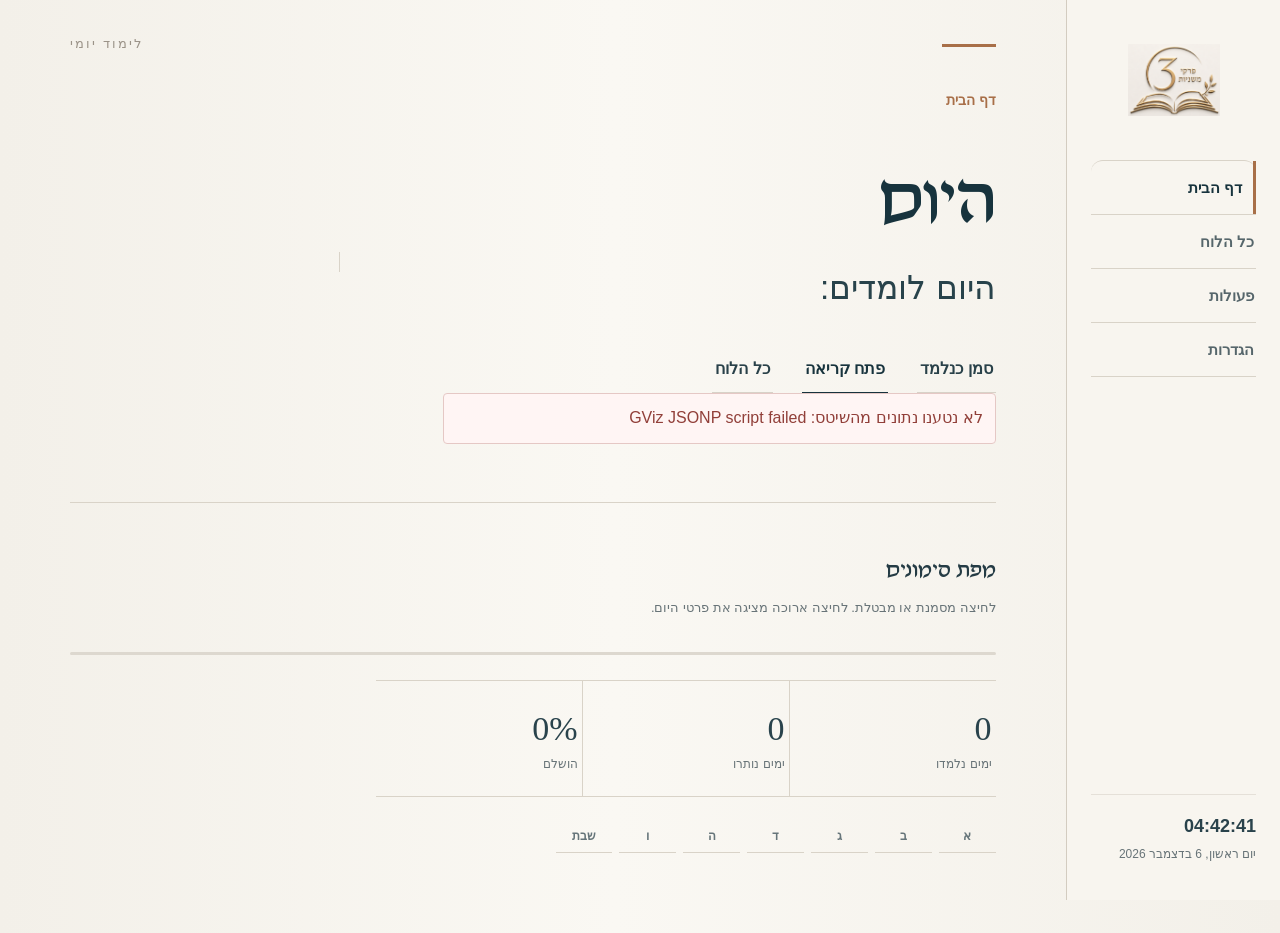
==== commit 3cb0c0b4: "Update v23 preview with anchored map tooltips" ====
--- a/preview-v23.html
+++ b/preview-v23.html
@@ -2054,35 +2054,51 @@
   function isDesktop(){
     return window.matchMedia && window.matchMedia("(min-width: 681px)").matches;
   }
-  function moveTip(e){
-    if(tip.style.display === "none") return;
-    const margin = 12;
-    const rect = tip.getBoundingClientRect();
-    let left = e.clientX + 16;
-    let top = e.clientY - rect.height - 14;
-    if(left + rect.width + margin > window.innerWidth) left = window.innerWidth - rect.width - margin;
-    if(left < margin) left = margin;
-    if(top < margin) top = e.clientY + 18;
-    if(top + rect.height + margin > window.innerHeight) top = window.innerHeight - rect.height - margin;
-    tip.style.left = left + "px";
-    tip.style.top = top + "px";
-  }
-
-  document.addEventListener("mouseover", e=>{
-    const dot = e.target.closest && e.target.closest(".year-map .dot");
-    if(!dot || !isDesktop()) return;
+  function hideTip(){
+    tip.style.display = "none";
+    tip.removeAttribute("data-index");
+  }
+  function placeTip(dot){
     const text = dot.getAttribute("data-tip");
-    if(!text) return;
+    if(!text || !isDesktop()) return;
     tip.textContent = text;
     tip.style.display = "block";
-    moveTip(e);
+    tip.style.visibility = "hidden";
+
+    const viewport = window.visualViewport;
+    const viewLeft = viewport ? viewport.offsetLeft : 0;
+    const viewTop = viewport ? viewport.offsetTop : 0;
+    const viewWidth = viewport ? viewport.width : window.innerWidth;
+    const viewHeight = viewport ? viewport.height : window.innerHeight;
+    const rect = dot.getBoundingClientRect();
+    const tipRect = tip.getBoundingClientRect();
+    const margin = 12;
+    let left = rect.left + rect.width / 2 - tipRect.width / 2;
+    let top = rect.top - tipRect.height - 10;
+
+    left = Math.max(viewLeft + margin, Math.min(left, viewLeft + viewWidth - tipRect.width - margin));
+    if(top < viewTop + margin) top = rect.bottom + 10;
+    top = Math.max(viewTop + margin, Math.min(top, viewTop + viewHeight - tipRect.height - margin));
+
+    tip.style.left = Math.round(left) + "px";
+    tip.style.top = Math.round(top) + "px";
+    tip.style.visibility = "visible";
+    tip.dataset.index = dot.dataset.index || "";
+  }
+
+  document.addEventListener("mouseover", event=>{
+    const dot = event.target.closest && event.target.closest(".year-map .dot:not(.dot-empty)");
+    if(!dot || !isDesktop()) return;
+    if(tip.dataset.index !== (dot.dataset.index || "")) placeTip(dot);
   });
-  document.addEventListener("mousemove", e=>{
-    if(e.target.closest && e.target.closest(".year-map .dot")) moveTip(e);
+  document.addEventListener("mouseout", event=>{
+    const dot = event.target.closest && event.target.closest(".year-map .dot:not(.dot-empty)");
+    if(!dot || !isDesktop()) return;
+    if(event.relatedTarget && dot.contains(event.relatedTarget)) return;
+    hideTip();
   });
-  document.addEventListener("mouseout", e=>{
-    if(e.target.closest && e.target.closest(".year-map .dot")) tip.style.display = "none";
-  });
+  window.addEventListener("scroll", hideTip, {passive:true});
+  window.addEventListener("resize", hideTip);
 }
 document.addEventListener("DOMContentLoaded", setupMapFloatingTooltip);
 window.addEventListener("load", setupMapFloatingTooltip);
@@ -2121,15 +2137,19 @@
 
     const rect = dot.getBoundingClientRect();
     const margin = 10;
+    const viewport = window.visualViewport;
+    const viewLeft = viewport ? viewport.offsetLeft : 0;
+    const viewTop = viewport ? viewport.offsetTop : 0;
+    const viewWidth = viewport ? viewport.width : window.innerWidth;
+    const viewHeight = viewport ? viewport.height : window.innerHeight;
     const tipRect = tip.getBoundingClientRect();
     let left = rect.left + rect.width / 2 - tipRect.width / 2;
     let top = rect.top - tipRect.height - 10;
-    if(left < margin) left = margin;
-    if(left + tipRect.width + margin > window.innerWidth) left = window.innerWidth - tipRect.width - margin;
-    if(top < margin) top = rect.bottom + 10;
-    if(top + tipRect.height + margin > window.innerHeight) top = window.innerHeight - tipRect.height - margin;
-    tip.style.left = left + "px";
-    tip.style.top = top + "px";
+    left = Math.max(viewLeft + margin, Math.min(left, viewLeft + viewWidth - tipRect.width - margin));
+    if(top < viewTop + margin) top = rect.bottom + 10;
+    top = Math.max(viewTop + margin, Math.min(top, viewTop + viewHeight - tipRect.height - margin));
+    tip.style.left = Math.round(left) + "px";
+    tip.style.top = Math.round(top) + "px";
     activeIndex = idx;
 
     tip.querySelector(".map-tip-action").addEventListener("click", event=>{
--- a/app-v23.css
+++ b/app-v23.css
@@ -492,3 +492,24 @@
   .google-form-frame{min-height:calc(100dvh - 155px)!important}
   .message-alert{margin-top:10px!important}
 }
+
+
+/* ===== v23 map sizing and anchored tooltip correction ===== */
+.year-map{
+  width:min(100%,440px)!important;
+  margin-right:0!important;
+  margin-left:auto!important;
+}
+.map-float-tip,.map-mobile-tip{
+  max-height:calc(100dvh - 20px)!important;
+  overflow:auto!important;
+  overscroll-behavior:contain!important;
+}
+.map-float-tip{
+  transform:none!important;
+  transition:none!important;
+}
+@media(max-width:680px){
+  .year-map{width:100%!important;max-width:440px!important}
+  .map-mobile-tip{width:min(280px,calc(100vw - 20px))!important}
+}
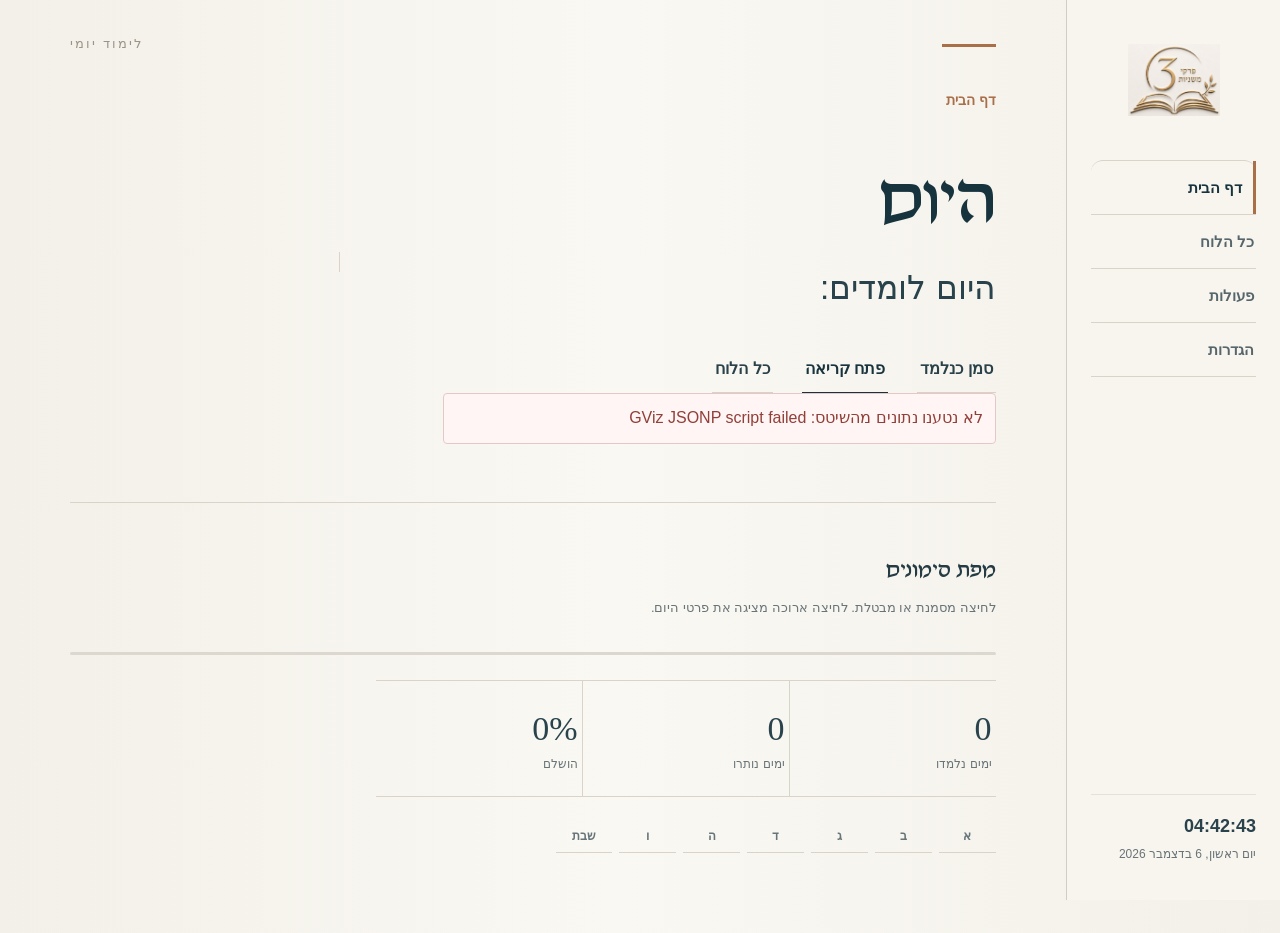
==== commit 3c255592: "Refresh v23 preview stylesheet version" ====
--- a/preview-v23.html
+++ b/preview-v23.html
@@ -14,7 +14,7 @@
 
 <style>/* Visual system is loaded from the v23 stylesheet. */</style>
 
-<link rel="stylesheet" href="app-v23.css?v=1">
+<link rel="stylesheet" href="app-v23.css?v=2">
 
 <link rel="icon" href="site-icon-round.png">
 <link rel="apple-touch-icon" href="site-icon-round.png">
